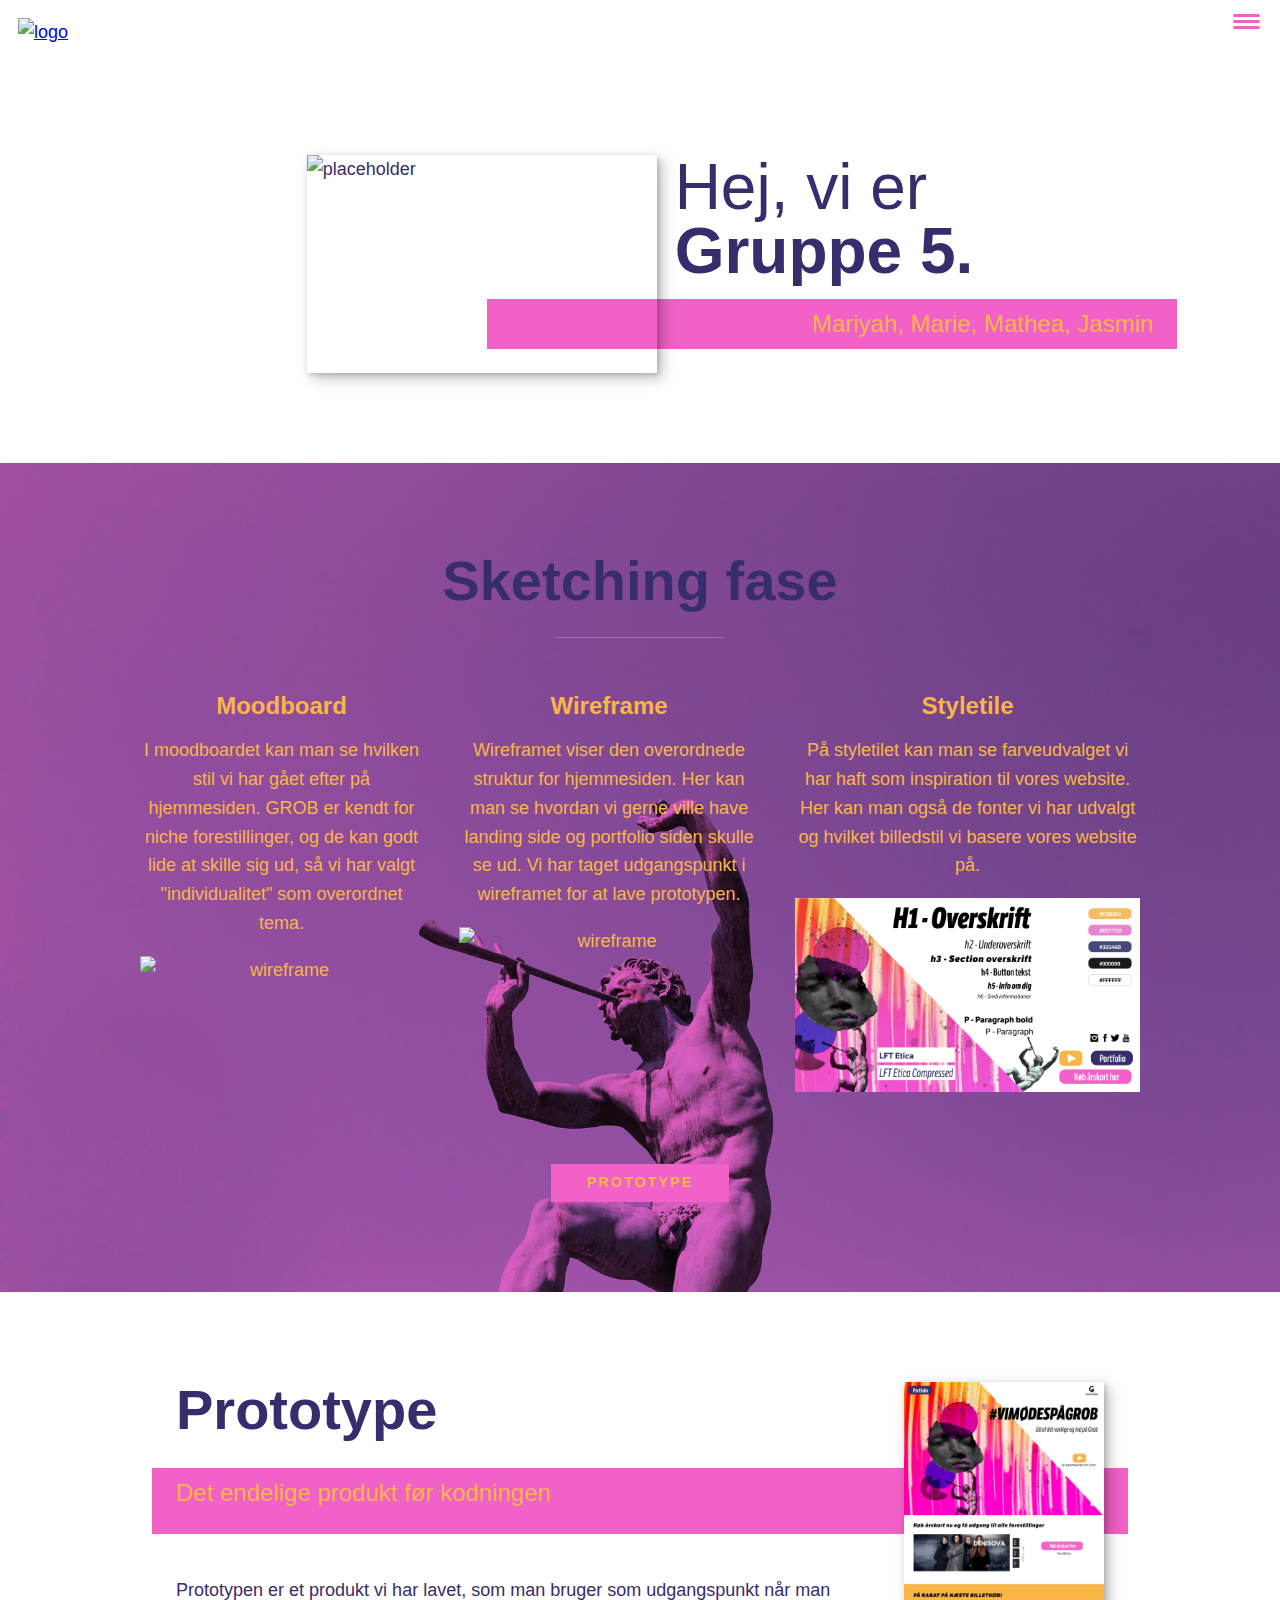
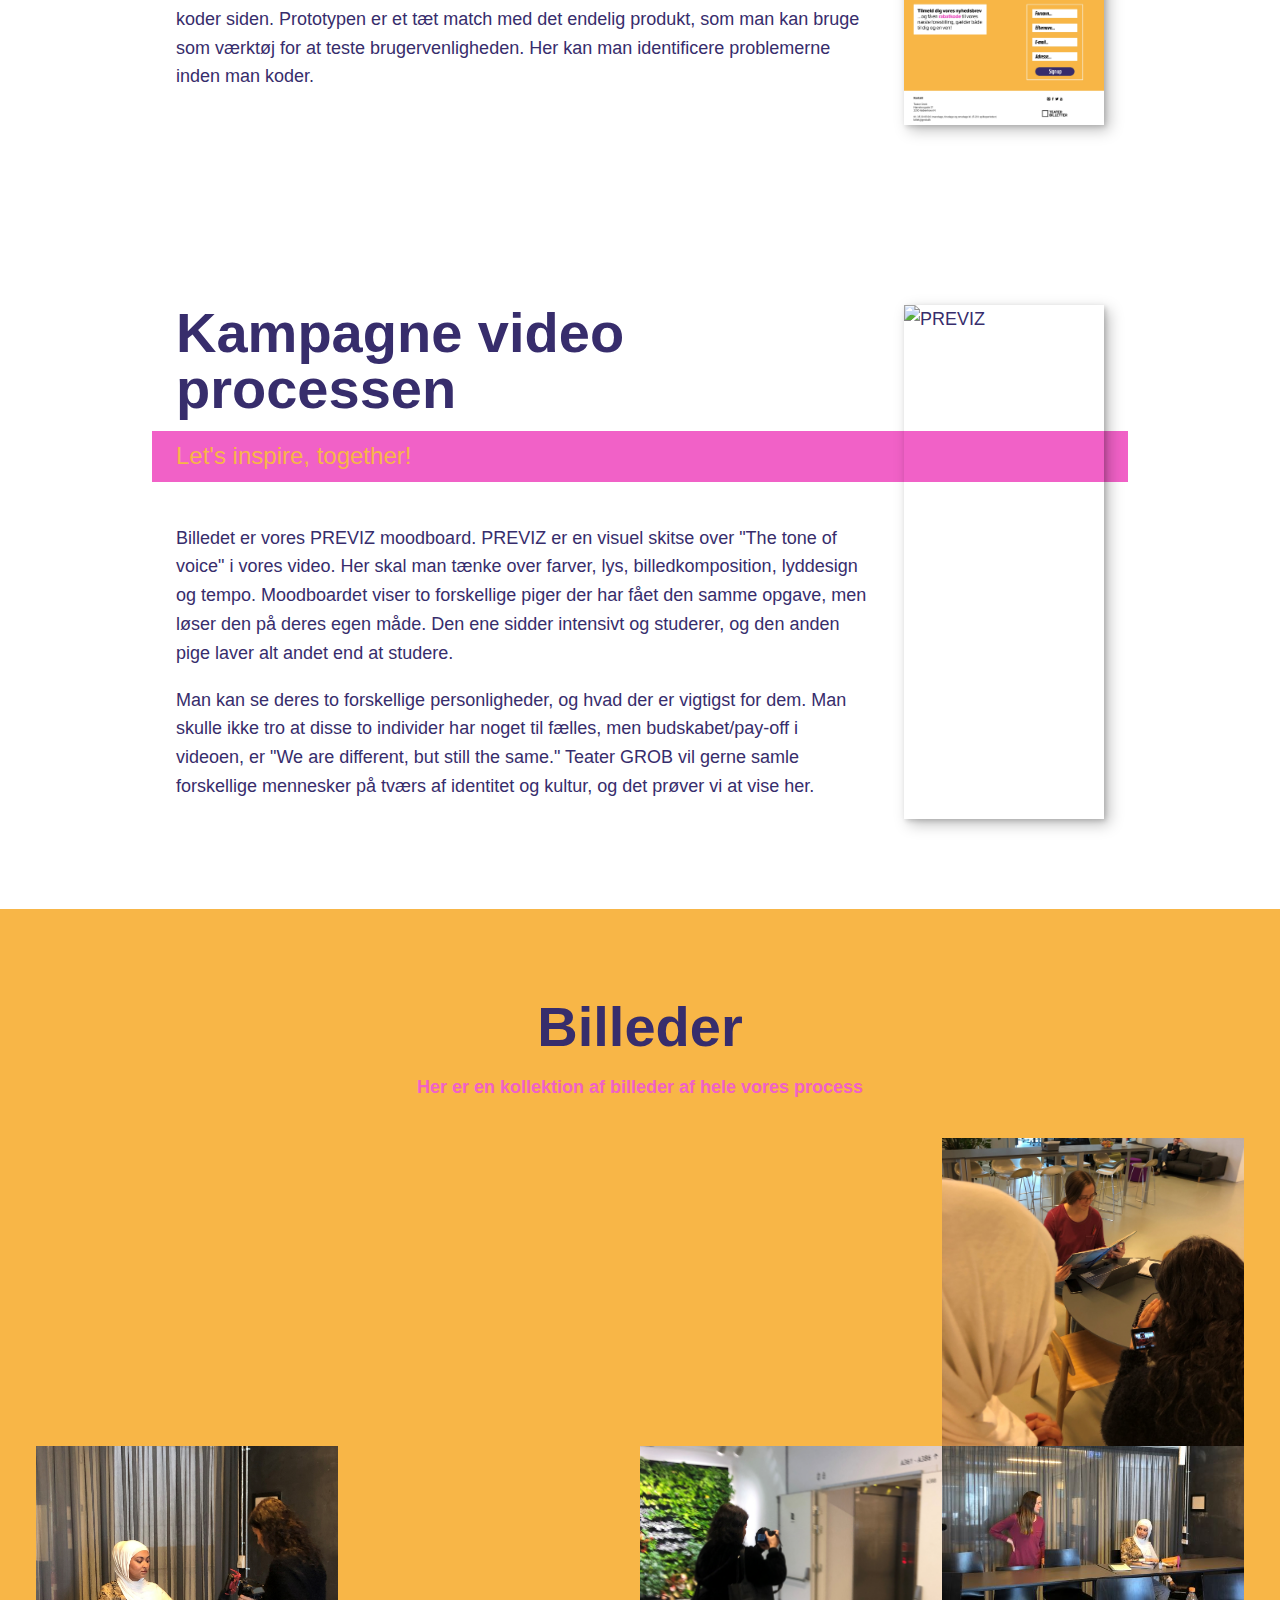
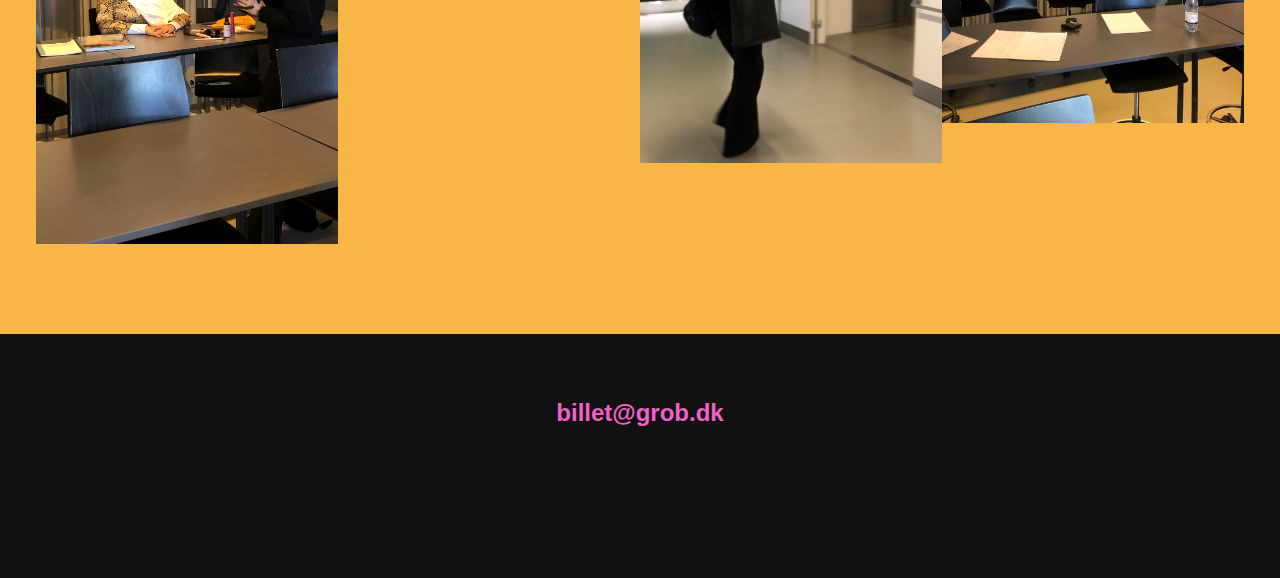
==== portfolio.html @ 7cf06d80 "rettelser" ====
<!DOCTYPE html>
<html lang="en">
  <head>
    <meta charset="UTF-8" />
    <meta http-equiv="X-UA-Compatible" content="IE=edge" />
    <meta name="viewport" content="width=device-width, initial-scale=1.0" />
    <link rel="stylesheet" href="portfolio.css" />

    <title>Teater GROB</title>
  </head>
  <body>
    <header>
      <!-- Her kan vi overveje om vi skal have et logo til siden -->
      <div class="logo">
        <a href="index.html"> <img src="/images/LOGO.jpg" alt="logo" /> </a>
      </div>

      <button class="nav-toggle" aria-label="toggle navigation">
        <span class="hamburger"></span>
      </button>

      <nav class="nav">
        <ul class="nav__list">
          <li class="nav__item">
            <a href="index.html" class="nav__link">Landing page</a>
          </li>
          <li class="nav__item">
            <a href="#sketching" class="nav__link">Sketching fasen</a>
          </li>
          <li class="nav__item">
            <a href="#prototype" class="nav__link">Prototypen</a>
          </li>
          <li class="nav__item">
            <a href="#campaignvid" class="nav__link">Kampagne videoen</a>
          </li>
          <li class="nav__item">
            <a href="#pictures" class="nav__link">Billede galleri</a>
          </li>
        </ul>
      </nav>
    </header>

    <!-- Introduction -->
    <section class="intro" id="home">
      <h1 class="section__title section__title--intro">
        Hej, vi er <strong>Gruppe 5.</strong>
      </h1>
      <p class="section__subtitle section__subtitle--intro">
        Mariyah, Marie, Mathea, Jasmin
      </p>
      <img src="images/theater.jpg" alt="placeholder" class="intro__img" />
    </section>

    <!-- Our process (calling it sketching instead of my services)-->
    <section class="our-sketching" id="sketching">
      <h2 class="section__title section__title--sketching">Sketching fase</h2>
      <div class="sketching">
        <div class="sketch">
          <h3>Moodboard</h3>
          <p>
            I moodboardet kan man se hvilken stil vi har gået efter på
            hjemmesiden. GROB er kendt for niche forestillinger, og de kan godt
            lide at skille sig ud, så vi har valgt "individualitet" som
            overordnet tema.
          </p>

          <img src="images/moodboard.png" alt="wireframe" class="sketch__img" />
        </div>
        <div class="sketch">
          <h3>Wireframe</h3>
          <p>
            Wireframet viser den overordnede struktur for hjemmesiden. Her kan
            man se hvordan vi gerne ville have landing side og portfolio siden
            skulle se ud. Vi har taget udgangspunkt i wireframet for at lave
            prototypen.
          </p>
          <img src="images/wireframe.png" alt="wireframe" class="sketch__img" />
        </div>
        <div class="sketch">
          <h3>Styletile</h3>
          <p>
            På styletilet kan man se farveudvalget vi har haft som inspiration
            til vores website. Her kan man også de fonter vi har udvalgt og
            hvilket billedstil vi basere vores website på.
          </p>
          <img src="images/styletile.png" alt="styletile" class="sketch__img" />
        </div>
      </div>

      <a href="#prototype" class="btn">Prototype</a>
    </section>

    <!-- Section about the prototype - looks like campaign video section -->
    <section class="campaign-vid" id="prototype">
      <h2 class="section__title section__title--campaignvid">Prototype</h2>
      <p class="section__subtitle section__subtitle--campaignvid">
        Det endelige produkt før kodningen
      </p>

      <div class="campaign-vid__body">
        <p class="section_subtitle">
          Prototypen er et produkt vi har lavet, som man bruger som udgangspunkt
          når man koder siden. Prototypen er et tæt match med det endelig
          produkt, som man kan bruge som værktøj for at teste brugervenligheden.
          Her kan man identificere problemerne inden man koder.
        </p>
      </div>
      <img
        src="images/landingsite-mockup.jpg"
        alt="mockup"
        class="campain-vid__img"
      />
    </section>

    <!-- Section about the campain video -->
    <section class="campaign-vid" id="campaignvid">
      <h2 class="section__title section__title--campaignvid">
        Kampagne video processen
      </h2>
      <p class="section__subtitle section__subtitle--campaignvid">
        Let's inspire, together!
      </p>

      <div class="campaign-vid__body">
        <p>
          Billedet er vores PREVIZ moodboard. PREVIZ er en visuel skitse over
          "The tone of voice" i vores video. Her skal man tænke over farver,
          lys, billedkomposition, lyddesign og tempo. Moodboardet viser to
          forskellige piger der har fået den samme opgave, men løser den på
          deres egen måde. Den ene sidder intensivt og studerer, og den anden
          pige laver alt andet end at studere.
        </p>
        <p>
          Man kan se deres to forskellige personligheder, og hvad der er
          vigtigst for dem. Man skulle ikke tro at disse to individer har noget
          til fælles, men budskabet/pay-off i videoen, er "We are different, but
          still the same." Teater GROB vil gerne samle forskellige mennesker på
          tværs af identitet og kultur, og det prøver vi at vise her.
        </p>
      </div>

      <img
        src="images/videomoodboard.png"
        alt="PREVIZ"
        class="campain-vid__img"
      />
    </section>

    <!-- Section about the video pictures -->
    <section class="pictures">
      <h2 class="section__title section__title--pictures">Billeder</h2>
      <p class="section_subtitle section__subtitle--pictures">
        Her er en kollektion af billeder af hele vores process
      </p>

      <div class="portfolio">
        <!-- portfolio item 1 -->
        <img src="images/bts.JPG" alt="" class="portfolio__img" />

        <!-- portfolio item 2 -->
        <img src="images/bts2.JPG" alt="" class="portfolio__img" />

        <!-- portfolio item 3 -->
        <img src="images/bts3.jpg" alt="" class="portfolio__img" />

        <!-- portfolio item 4 -->
        <img src="images/bts4.jpg" alt="" class="portfolio__img" />

        <!-- portfolio item 5 -->
        <img src="images/bts5.jpg" alt="" class="portfolio__img" />

        <!-- portfolio item 6 -->
        <img src="images/bts6.jpg" alt="" class="portfolio__img" />

        <!-- portfolio item 7 -->
        <img src="images/bts7.jpg" alt="" class="portfolio__img" />

        <!-- portfolio item 8 -->
        <img src="images/bts8.jpg" alt="" class="portfolio__img" />
      </div>
    </section>

    <!-- footer section -->
    <footer class="footer">
      <!-- replace with something else (email, adresse, link til facebook/instagram) -->
      <a href="billet@grob.dk" class="footer__link"
        >billet@grob.dk <i class="fa-solid fa-envelope"></i
      ></a>

      <ul class="social-list">
        <li class="social-list__item">
          <a
            class="social-list__link"
            href="https://www.instagram.com/teatergrob/"
            ><i class="fa-brands fa-instagram"></i
          ></a>
        </li>
        <li class="social-list__item">
          <a
            class="social-list__link"
            href="https://www.facebook.com/teatergrob"
            ><i class="fa-brands fa-facebook-square"></i
          ></a>
        </li>
        <li class="social-list__item">
          <a class="social-list__link" href="https://twitter.com/teatergrob"
            ><i class="fa-brands fa-twitter"></i
          ></a>
        </li>
        <li class="social-list__item">
          <a
            class="social-list__link"
            href="https://www.youtube.com/channel/UCFMJLMumnaC1Y0mURsmPJOw"
            ><i class="fa-brands fa-youtube"></i
          ></a>
        </li>
      </ul>
    </footer>

    <script
      src="https://kit.fontawesome.com/dc3090b3ac.js"
      crossorigin="anonymous"
    ></script>
    <script src="portfolio.js"></script>
  </body>
</html>
---- portfolio.css ----
/********Essential on all websites**********/
*,
*::before,
*::after {
  box-sizing: border-box;
}

/***********custom properties - styletile***********/
:root {
  /* fonts */
  --ff-primary: "LFT Etica compressed", sans-serif;
  --ff-secondary: "LFT Etica", sans-serif;
  /* font weight */
  --fw-reg: 300;
  --fw-bold: 900;
  /* font and background colors */
  --clr-light: #ffffff;
  --clr-dark: #372d6c;
  --clr-medium: #f8b647;
  --clr-accent: #f161c7;
  /* font size */
  --fs-h1: 3rem;
  --fs-h2: 2.25rem;
  --fs-h3: 1.25rem;
  --fs-body: 1rem;

  --bs: 0.25em 0.25em 0.77em rgba(0, 0, 0, 0.25),
    0.125em 0.125em 0.25em rgba(0, 0, 0, 0.15);
}
@media (min-width: 800px) {
  :root {
    --fs-h1: 4rem;
    --fs-h2: 3.5rem;
    --fs-h3: 1.5rem;
    --fs-body: 1.125rem;
  }
}

/***********General styling***********/
html {
  scroll-behavior: smooth;
}
body {
  background: var(--clr-light);
  color: var(--clr-dark);
  margin: 0;
  font-family: var(--ff-primary);
  font-size: var(--fs-body);
  line-height: 1.6;
}
img {
  display: block;
  max-width: 100%;
}
section {
  padding: 5em 2em;
}
strong {
  font-weight: var(--fw-bold);
}

:focus {
  /*on all links there will be a thick border around it to show you are about to press the button*/
  outline: 3px solid var(--clr-accent);
  outline-offset: 3px;
}

/***********button design***********/
.btn {
  display: inline-block;
  padding: 0.5em 2.5em;
  background: var(--clr-accent);
  color: var(--clr-medium);
  text-decoration: none;
  cursor: pointer;
  font-size: 0.8em;
  text-transform: uppercase;
  letter-spacing: 2px;
  font-weight: var(--fw-bold);
  transition: transform 200ms ease-out;
}

.btn:hover {
  transform: scale(1.1);
}
/***********Typography***********/
h1,
h2,
h3 {
  line-height: 1;
  margin: 0;
}
h1 {
  font-size: var(--fs-h1);
}
h2 {
  font-size: var(--fs-h2);
}
h3 {
  font-size: var(--fs-h3);
}
p {
  font-size: var(--fs-body);
}

.section__title {
  margin-bottom: 0.25em;
}
.section__title--intro {
  font-weight: var(--fw-reg);
}
.section__title--intro strong {
  display: block;
}
.section__subtitle {
  margin: 0;
  font-size: var(--fs-h3);
  color: var(--clr-medium);
}
.section__subtitle--intro,
.section__subtitle--campaignvid {
  background: var(--clr-accent);
  padding: 0.25em 1em;
  font-family: var(--ff-secondary);
  margin-bottom: 1em;
}
.section__subtitle--pictures {
  color: var(--clr-accent);
  font-weight: var(--fw-bold);
  margin-bottom: 2em;
}

/***********header section***********/
header {
  display: flex;
  justify-content: space-between;
  padding: 1em;
}
.logo {
  max-width: 150px;
}
.nav {
  position: fixed;
  background: var(--clr-medium);
  color: var(--clr-accent);
  top: 0;
  bottom: 0;
  left: 0;
  right: 0;
  z-index: 100;

  /*moving the nav off the screen if at 100% and moving it to half of the screen if at 50% - 0% makes it easier to style it for now*/
  transform: translateX(100%);
  transition: transform 250ms cubic-bezier(0.5, 0, 0.5, 1);
}
.nav__list {
  list-style: none;
  display: flex;
  height: 100%;
  flex-direction: column;
  justify-content: space-evenly;
  align-items: center;
  margin: 0;
  padding: 0;
}

.nav__link {
  color: inherit;
  font-weight: var(--fw-bold);
  font-size: var(--fs-h3);
  text-decoration: none;
}

.nav__link:hover {
  color: var(--clr-accent);
}
.nav-toggle {
  padding: 0.5em;
  background: transparent;
  border: 0;
  cursor: pointer;
  position: absolute;
  right: 1em;
  top: 1em;
  z-index: 1000;
}
.nav-open .nav {
  transform: translateX(0);
}

.nav-open .nav-toggle {
  position: fixed;
}
/*rotate hamburger animation*/
.nav-open .hamburger {
  transform: rotate(0.625turn);
}
/*the rotate animation makes a weird x, so this is to make a prettier x*/
.nav-open .hamburger::before {
  transform: rotate(90deg) translateX(-6px);
}
.nav-open .hamburger::after {
  opacity: 0;
}
/**************hamburger section****************/

/*making one line as the start of the hamburger*/
.hamburger {
  display: block;
  position: relative;
}
.hamburger,
.hamburger::before,
.hamburger::after {
  background: var(--clr-accent);
  width: 2em;
  height: 3px; /* the thickness of the lines */
  border-radius: 1em;
  transition: transform 250ms ease-in-out;
}
/*copy and pasting the hamburger line from before and making a line on top and under*/
.hamburger::before,
.hamburger::after {
  content: "";
  position: absolute;
  left: 0;
  right: 0;
}

.hamburger::before {
  top: 6px;
}
.hamburger::after {
  bottom: 6px;
}

/***********Intro section***********/
.intro {
  position: relative;
}
.intro__img {
  box-shadow: var(--bs);
}
.section__subtitle--intro {
  display: inline-block;
}

@media (min-width: 600px) {
  .intro {
    display: grid;
    width: min-content;
    margin: 0 auto;
    grid-column-gap: 1em;
    grid-template-areas: "img title" "img subtitle";
    grid-template-columns: min-content max-content;
  }
  .intro__img {
    box-shadow: var(--bs);
    grid-area: img;
    min-width: 350px;
    position: relative;
    z-index: 2;
  }
  .section__subtitle--intro {
    align-self: start;
    grid-column: -1/1;
    grid-row: 2;
    text-align: right;
    position: relative;
    left: -1.5em;
    width: calc(100% + 1em);
  }
}

@media (min-width: 600px) {
  .section__subtitle--intro {
    left: 7.5em;
  }
}
/***************sketching fase*************/
.our-sketching {
  background-color: var(
    --clr-accent
  ); /* placeholder picture if background picture doesnt show up */
  background-image: url(images/ourprocess.jpg);
  background-size: cover;
  background-blend-mode: multiply;
  color: var(--clr-medium);
  text-align: center;
}

.section__title--sketching {
  color: var(--clr-dark);
  position: relative;
}
/*line under the h2 tag -pseudo element*/
.section__title--sketching::after {
  content: "";
  display: block;
  width: 3em;
  height: 1px;
  margin: 0.5em auto 1em;
  background: var(--clr-light);
  opacity: 0.25;
}
.sketching {
  margin-bottom: 4em;
}
.sketch {
  /*keeping the three columns in a bigger screen*/
  max-width: 500px;
  margin: 0 auto;
}
@media (min-width: 800px) {
  .sketching {
    display: flex;
    max-width: 1000px;
    margin-left: auto;
    margin-right: auto;
  }
  .sketch + .sketch {
    margin-left: 2em; /*making a space between the columns*/
  }
}
/* .sketch__img {
  width: 100px;
  height: 100px;
  background-size: cover;
} */
/***********campaign video section - here we write about the process of the campaign video***********/
.campaign-vid {
  max-width: 1000px;
  margin: 0 auto;
}
.campain-vid__img {
  box-shadow: var(--bs);
}
@media (min-width: 600px) {
  .campaign-vid {
    display: grid;
    grid-template-columns: 1fr 200px;
    grid-template-areas:
      "title img"
      "subtitle img"
      "text img";
    grid-column-gap: 2em;
  }
  .section__title--campaignvid {
    grid-area: title;
  }
  .section__subtitle--campaignvid {
    /*making sure the text on the colored bar will never touch the image*/
    grid-column: 1/-1;
    grid-row: 2;
    position: relative;
    left: -1em;
    width: calc(100% + 2em);
    padding-left: 1em;
    padding-right: calc(200px + 4em);
  }
  .campain-vid__img {
    grid-area: img;
    position: relative; /*making sure the image is on top of the bar*/
    z-index: 2;
  }
}
/***********portfolio sectionen***********/
.pictures {
  background-color: var(--clr-medium);
  color: var(--clr-dark);
  text-align: center;
}
.portfolio {
  display: grid;
  grid-template-columns: repeat(auto-fit, minmax(300px, 1fr));
}
.portfolio__item {
  background: var(--clr-accent); /* (can also be changed to the other colors) */
  overflow: hidden;
}
.portfolio__img {
  transition: transform 750ms cubic-bezier(0.5, 0, 0.5, 1), opacity 250ms linear;
}
.portfolio__item:focus {
  position: relative;
  z-index: 2;
}
.portfolio__img:hover,
.portfolio__item:focus {
  transform: scale(1.2);
  opacity: 0.75;
}
/***********footer section***********/
.footer {
  background: #111;
  color: var(--clr-accent);
  text-align: center;
  padding: 2.5em 0;
  font-size: var(--fs-h3);
}
.footer a {
  color: inherit;
  text-decoration: none;
  font-weight: var(--fw-bold);
}

.footer__link:hover,
.social-list__link:hover {
  opacity: 0.7;
}
.footer__link:hover {
  text-decoration: underline;
}
.social-list {
  list-style: none;
  display: flex;
  justify-content: center;
  margin: 2em 0 0;
  padding: 0;
}
.social-list__item {
  margin: 0 0.5em;
}
.social-list__link {
  padding: 0.5em;
}
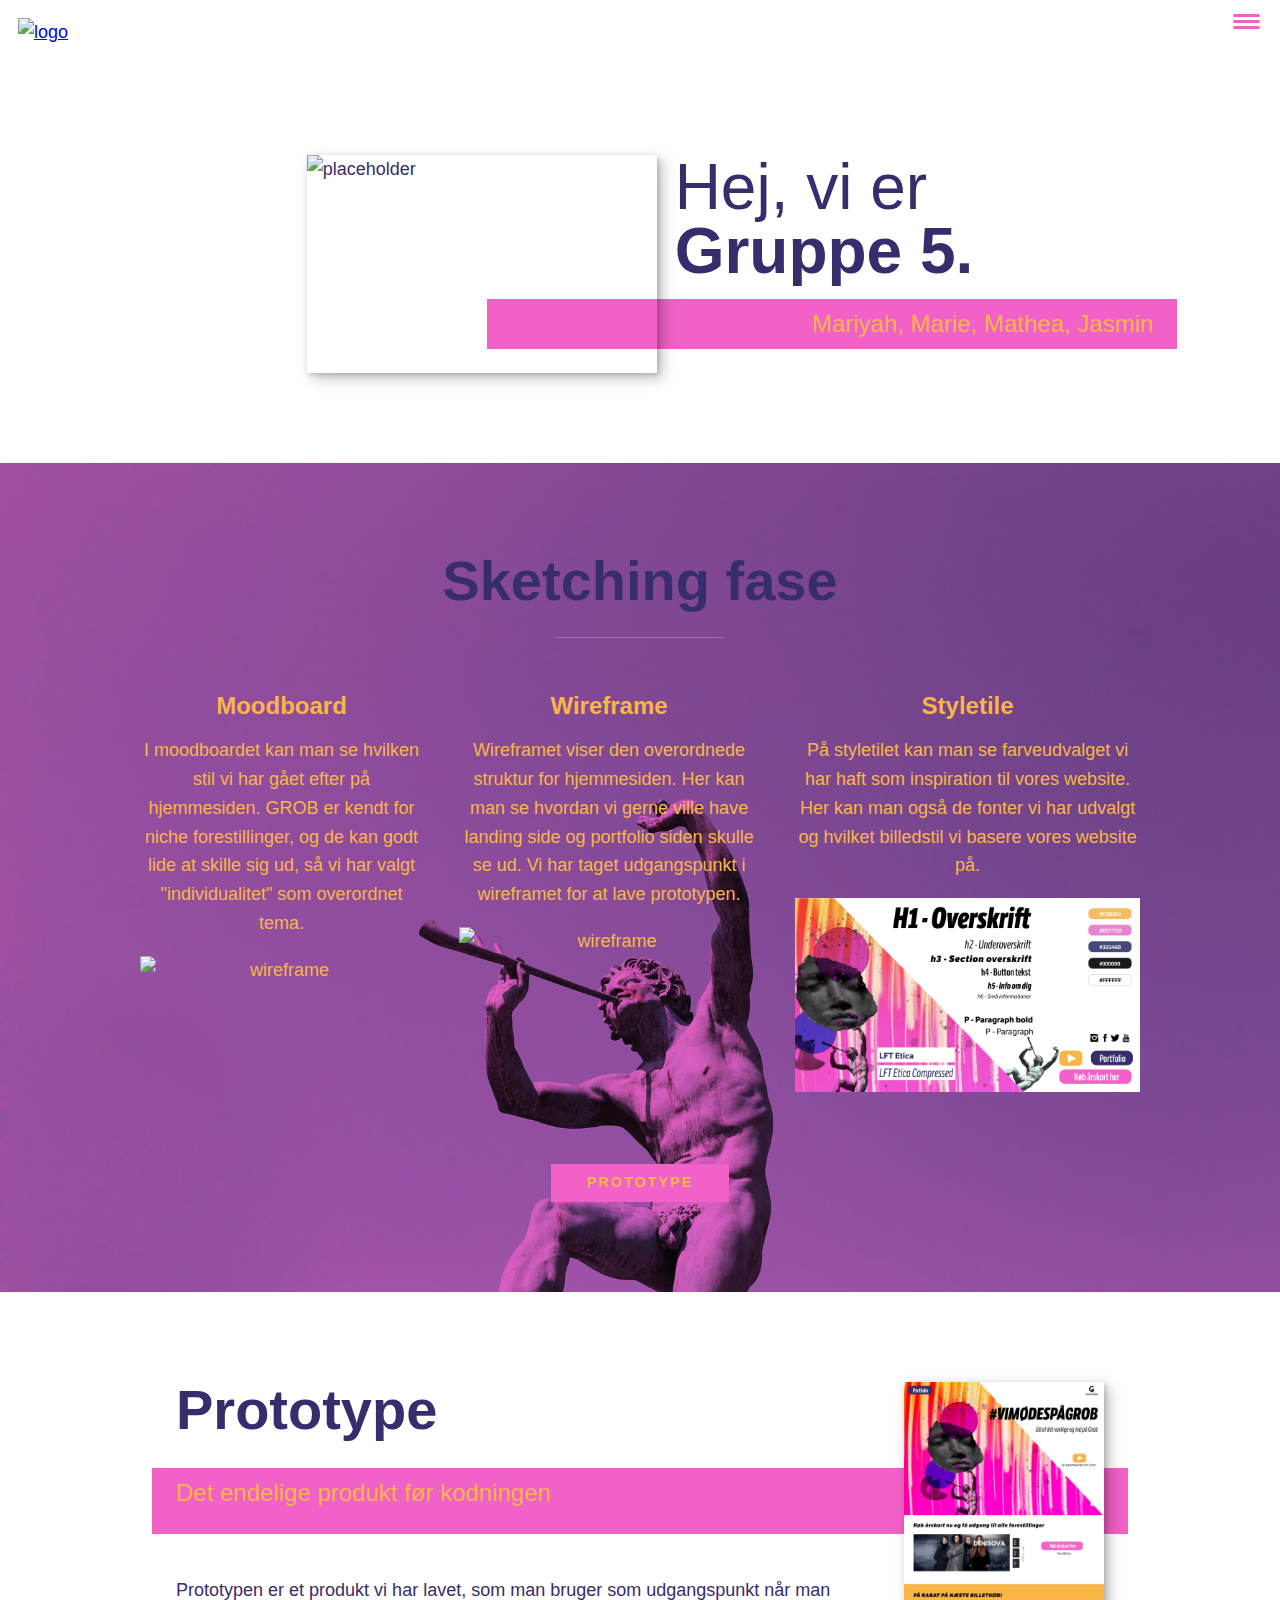
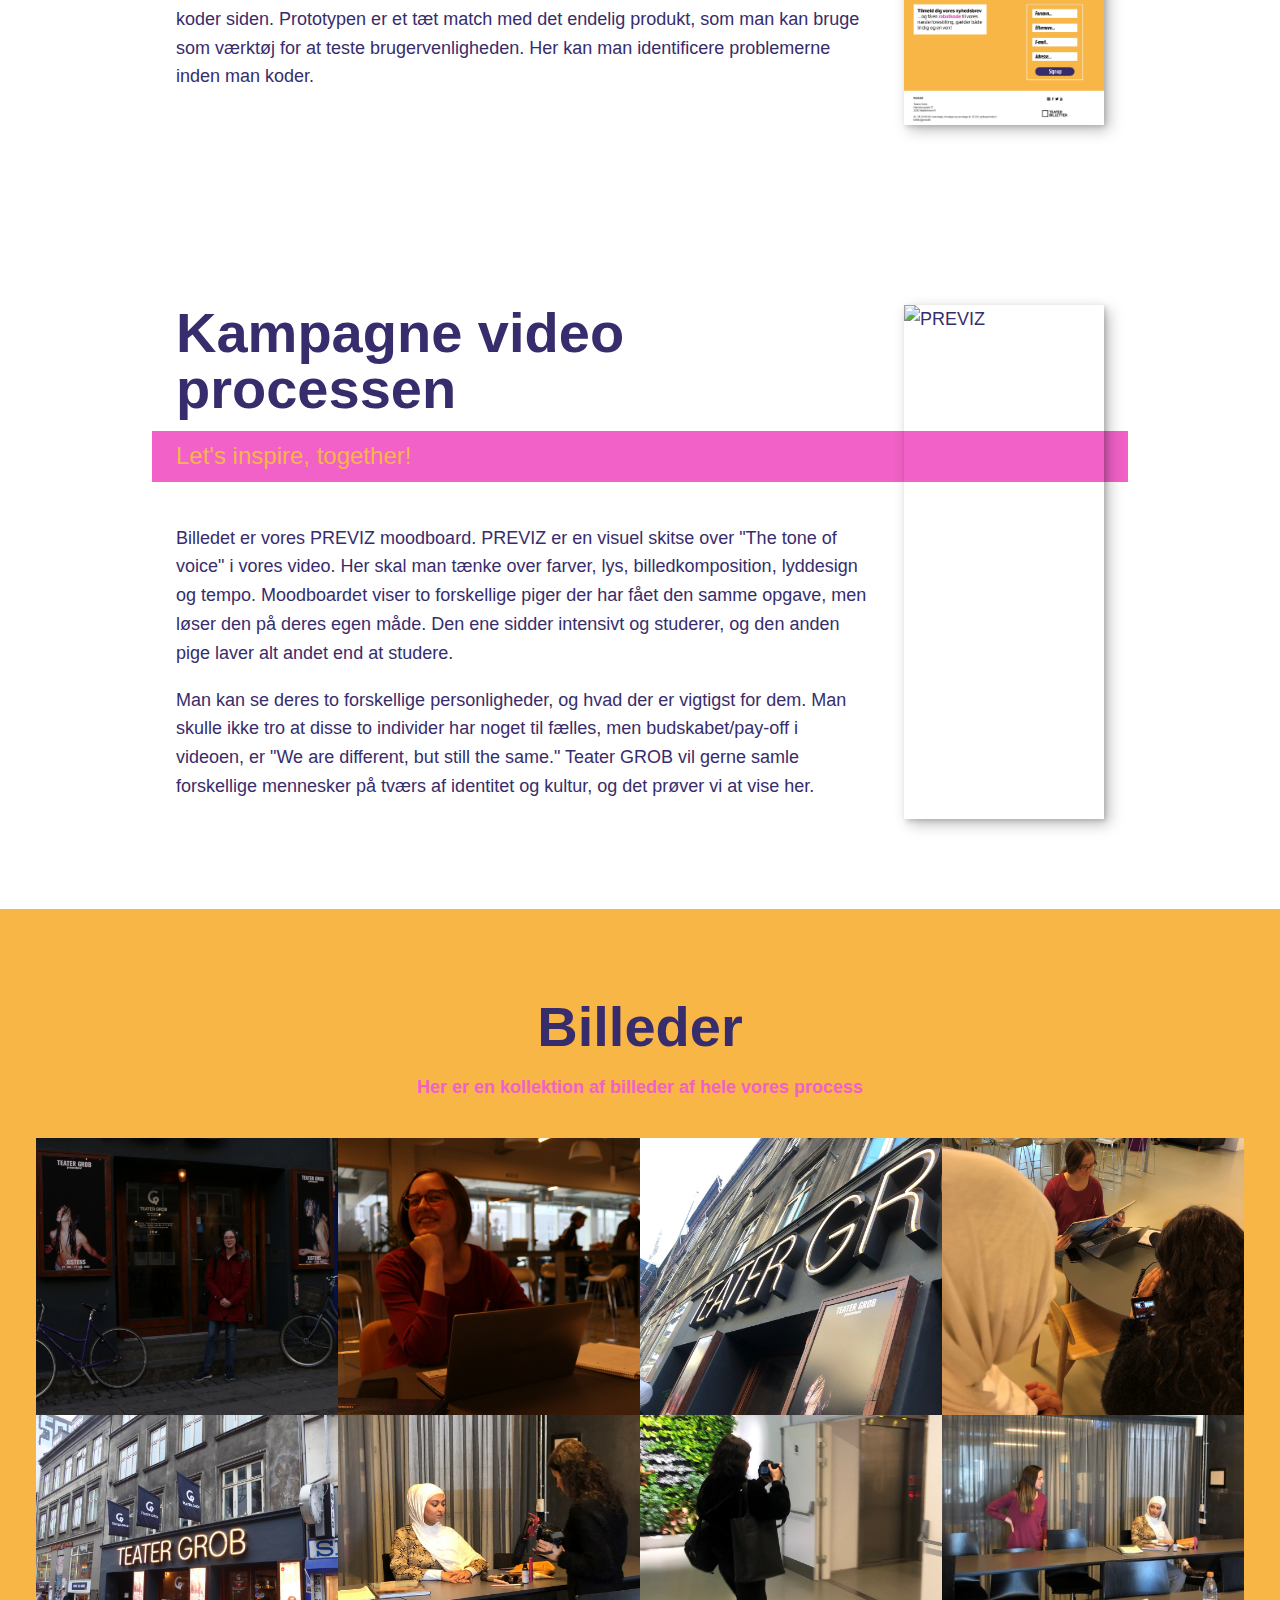
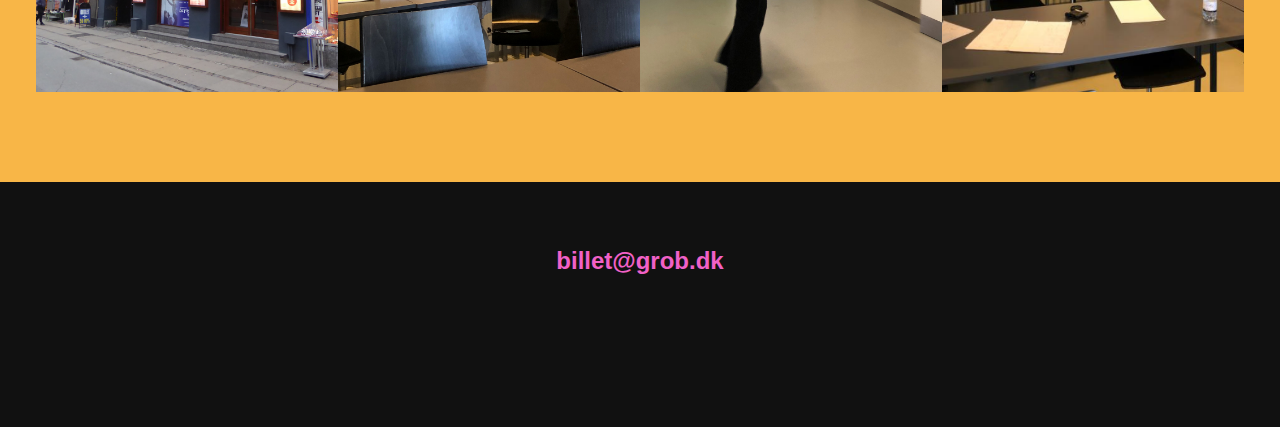
==== commit cf44d9ac: "billede format ændring" ====
--- a/portfolio.html
+++ b/portfolio.html
@@ -155,28 +155,28 @@
 
       <div class="portfolio">
         <!-- portfolio item 1 -->
-        <img src="images/bts.JPG" alt="" class="portfolio__img" />
+        <img src="images/bts.png" alt="" class="portfolio__img" />
 
         <!-- portfolio item 2 -->
-        <img src="images/bts2.JPG" alt="" class="portfolio__img" />
+        <img src="images/bts2.png" alt="" class="portfolio__img" />
 
         <!-- portfolio item 3 -->
-        <img src="images/bts3.jpg" alt="" class="portfolio__img" />
+        <img src="images/bts3.png" alt="" class="portfolio__img" />
 
         <!-- portfolio item 4 -->
-        <img src="images/bts4.jpg" alt="" class="portfolio__img" />
+        <img src="images/bts4.png" alt="" class="portfolio__img" />
 
         <!-- portfolio item 5 -->
-        <img src="images/bts5.jpg" alt="" class="portfolio__img" />
+        <img src="images/bts5.png" alt="" class="portfolio__img" />
 
         <!-- portfolio item 6 -->
-        <img src="images/bts6.jpg" alt="" class="portfolio__img" />
+        <img src="images/bts6.png" alt="" class="portfolio__img" />
 
         <!-- portfolio item 7 -->
-        <img src="images/bts7.jpg" alt="" class="portfolio__img" />
+        <img src="images/bts7.png" alt="" class="portfolio__img" />
 
         <!-- portfolio item 8 -->
-        <img src="images/bts8.jpg" alt="" class="portfolio__img" />
+        <img src="images/bts8.png" alt="" class="portfolio__img" />
       </div>
     </section>
 
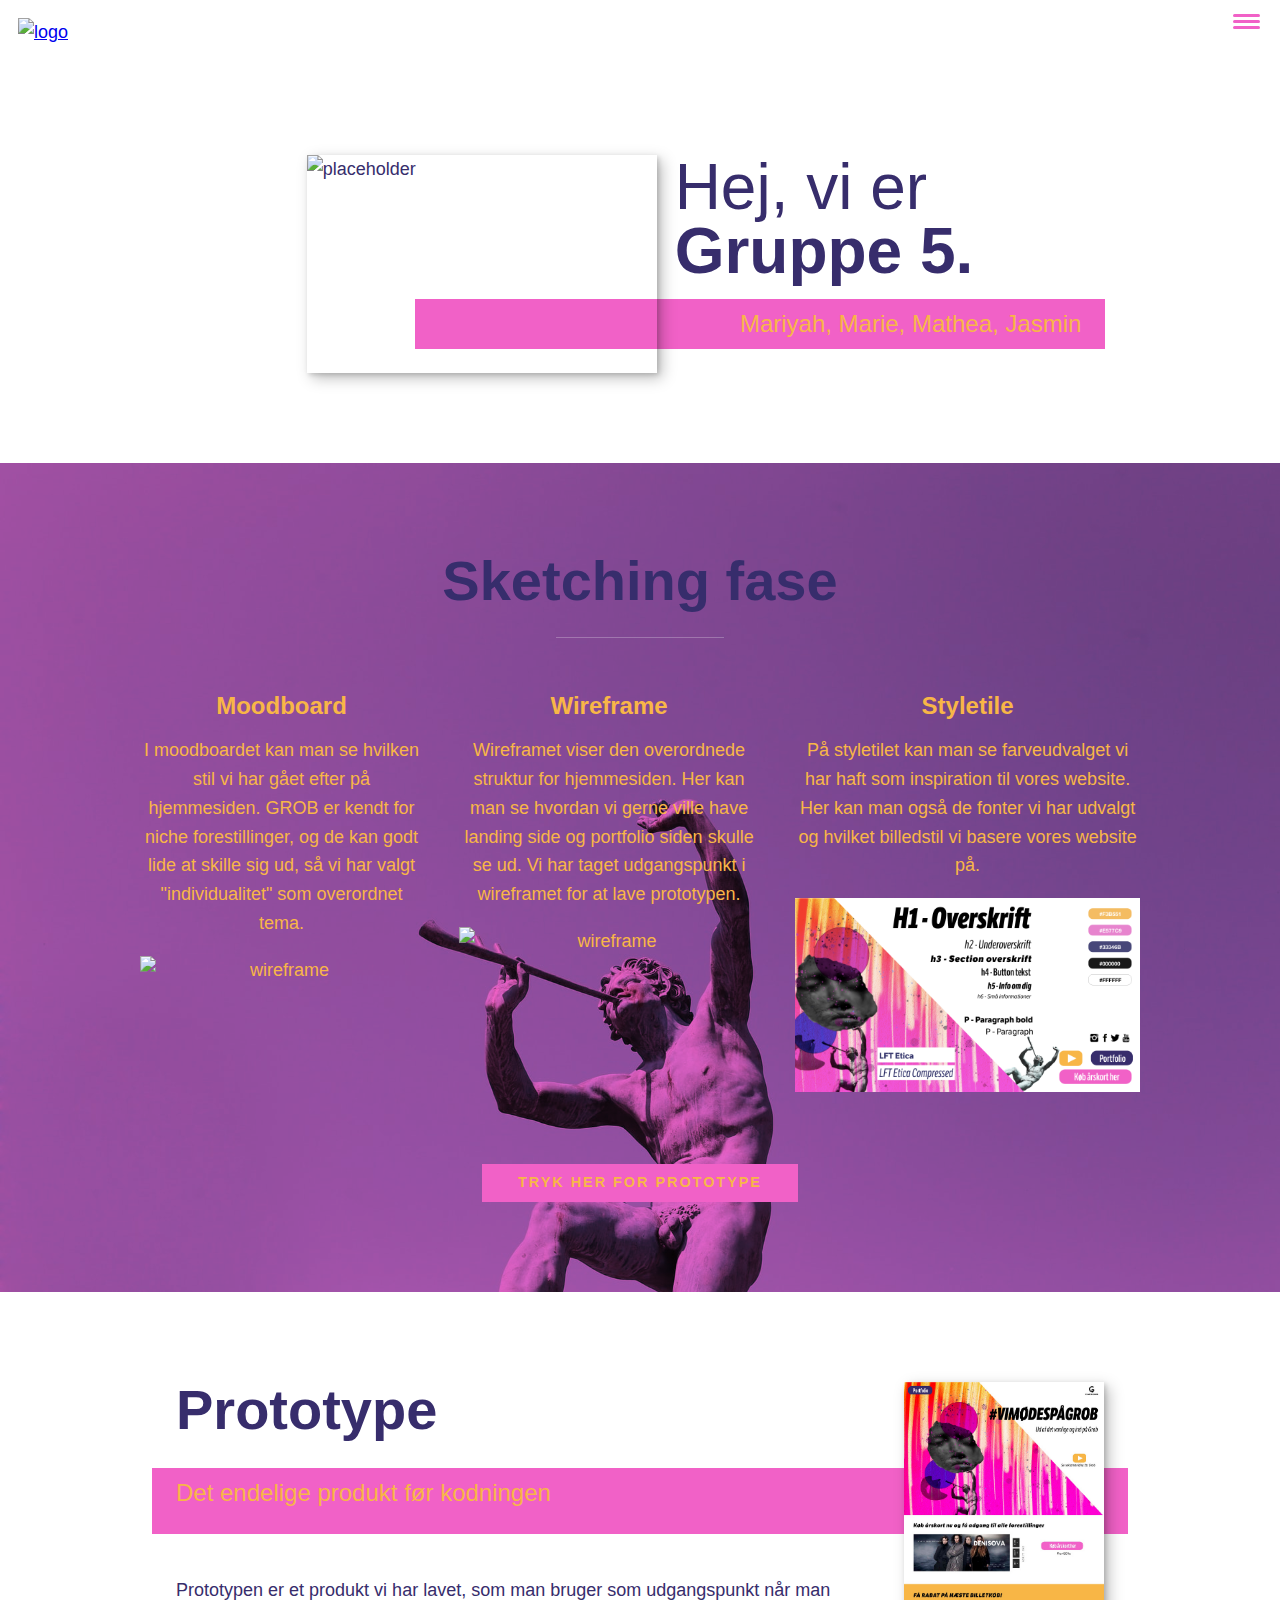
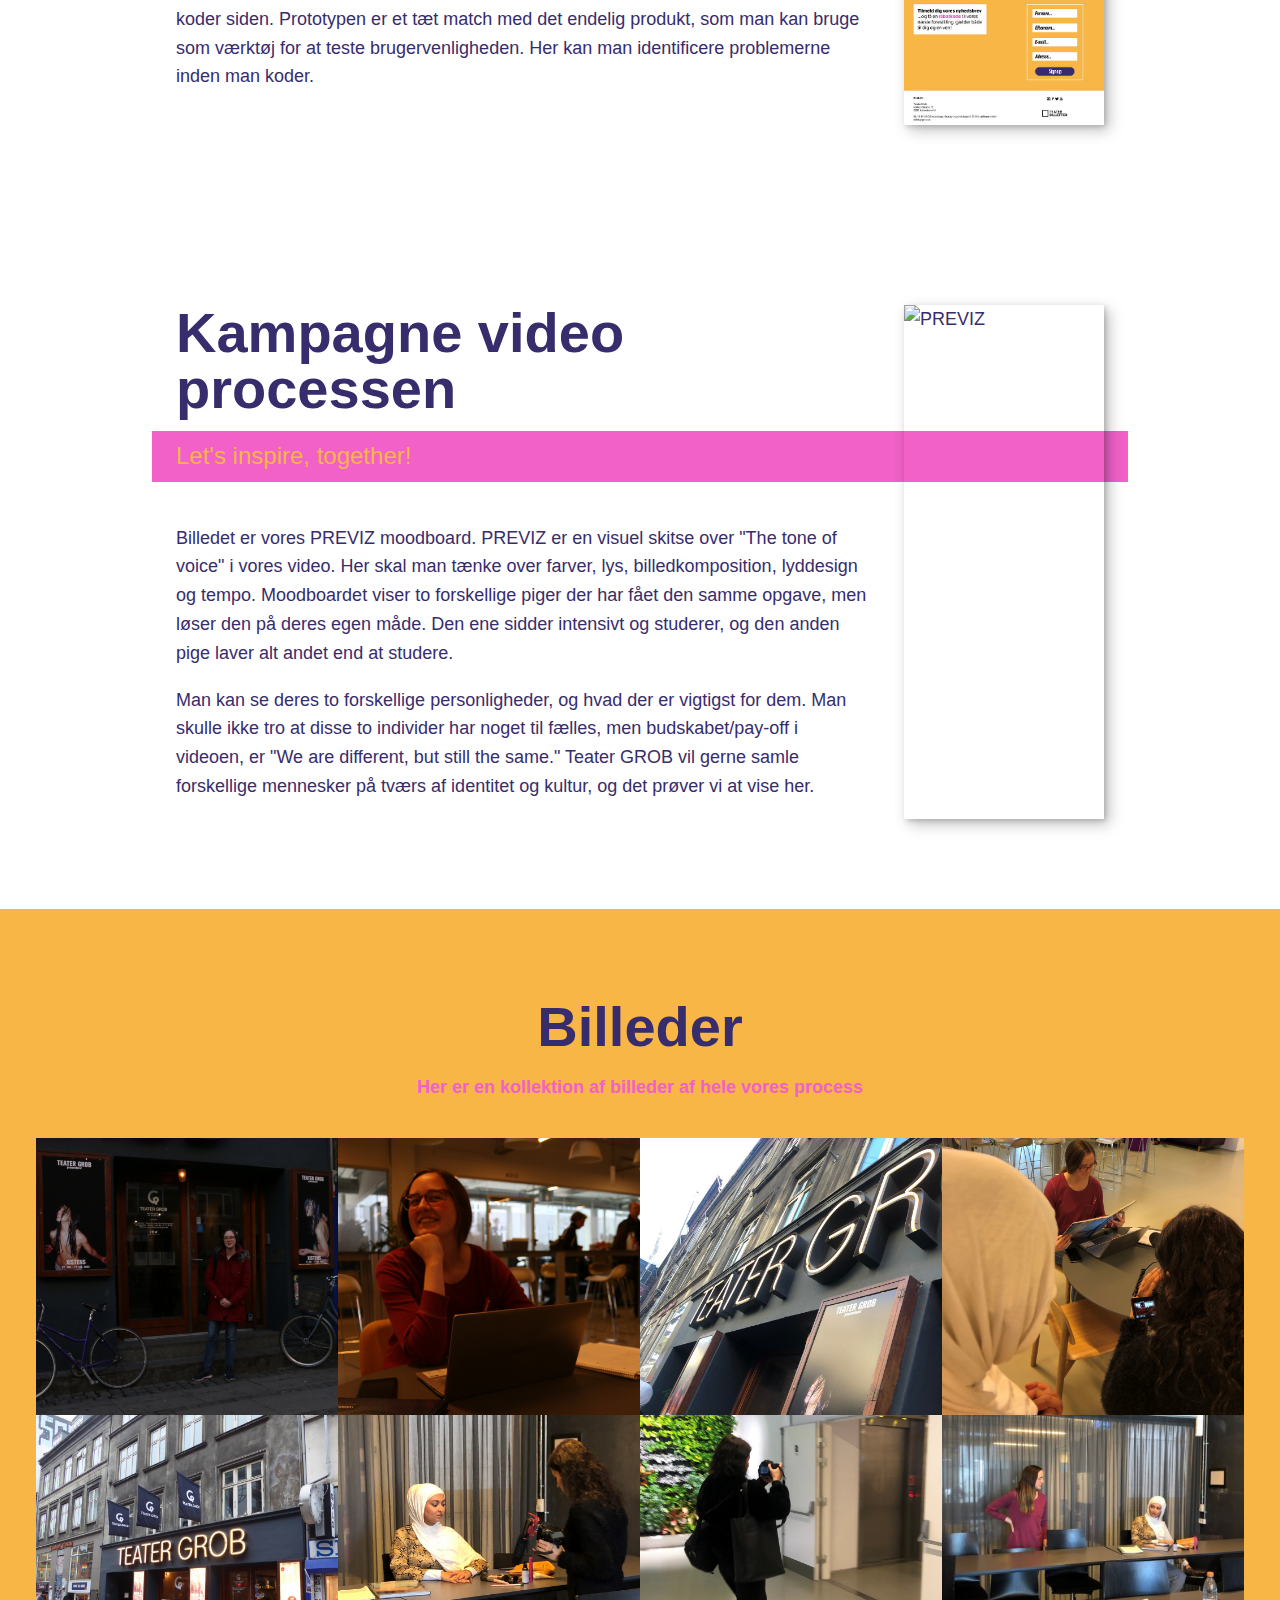
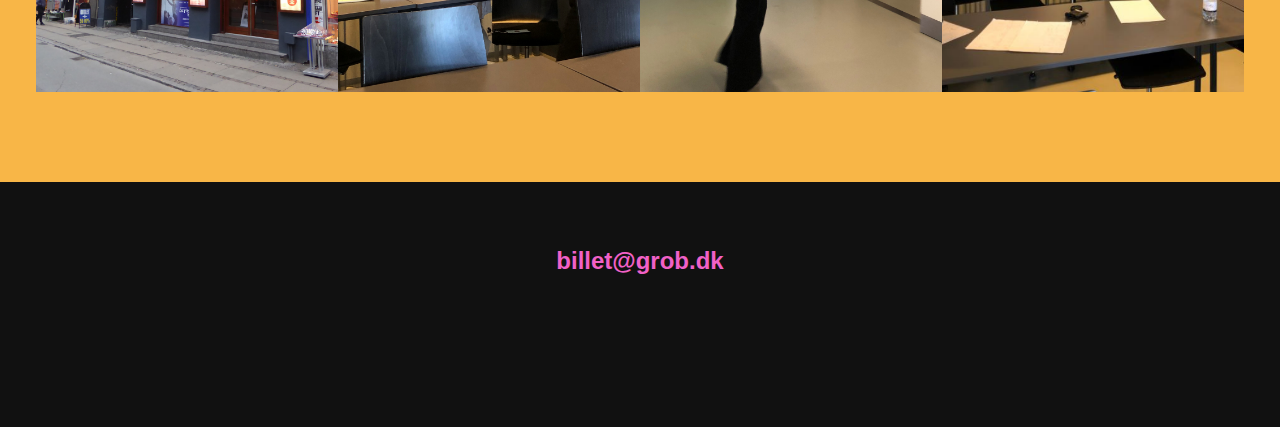
==== commit 4335a3d1: "færdig med portfolio" ====
--- a/portfolio.html
+++ b/portfolio.html
@@ -87,7 +87,11 @@
         </div>
       </div>
 
-      <a href="#prototype" class="btn">Prototype</a>
+      <a
+        href="https://xd.adobe.com/view/ae09d3f9-c893-459f-af8d-58c5754dcb14-fb5a/?fullscreen"
+        class="btn"
+        >Tryk her for prototype</a
+      >
     </section>
 
     <!-- Section about the prototype - looks like campaign video section -->
@@ -105,11 +109,8 @@
           Her kan man identificere problemerne inden man koder.
         </p>
       </div>
-      <img
-        src="images/landingsite-mockup.jpg"
-        alt="mockup"
-        class="campain-vid__img"
-      />
+
+      <img src="images/mockup.png" alt="mockup" class="campain-vid__img" />
     </section>
 
     <!-- Section about the campain video -->
--- a/portfolio.css
+++ b/portfolio.css
@@ -274,7 +274,7 @@
 
 @media (min-width: 600px) {
   .section__subtitle--intro {
-    left: 7.5em;
+    left: 4.5em;
   }
 }
 /***************sketching fase*************/
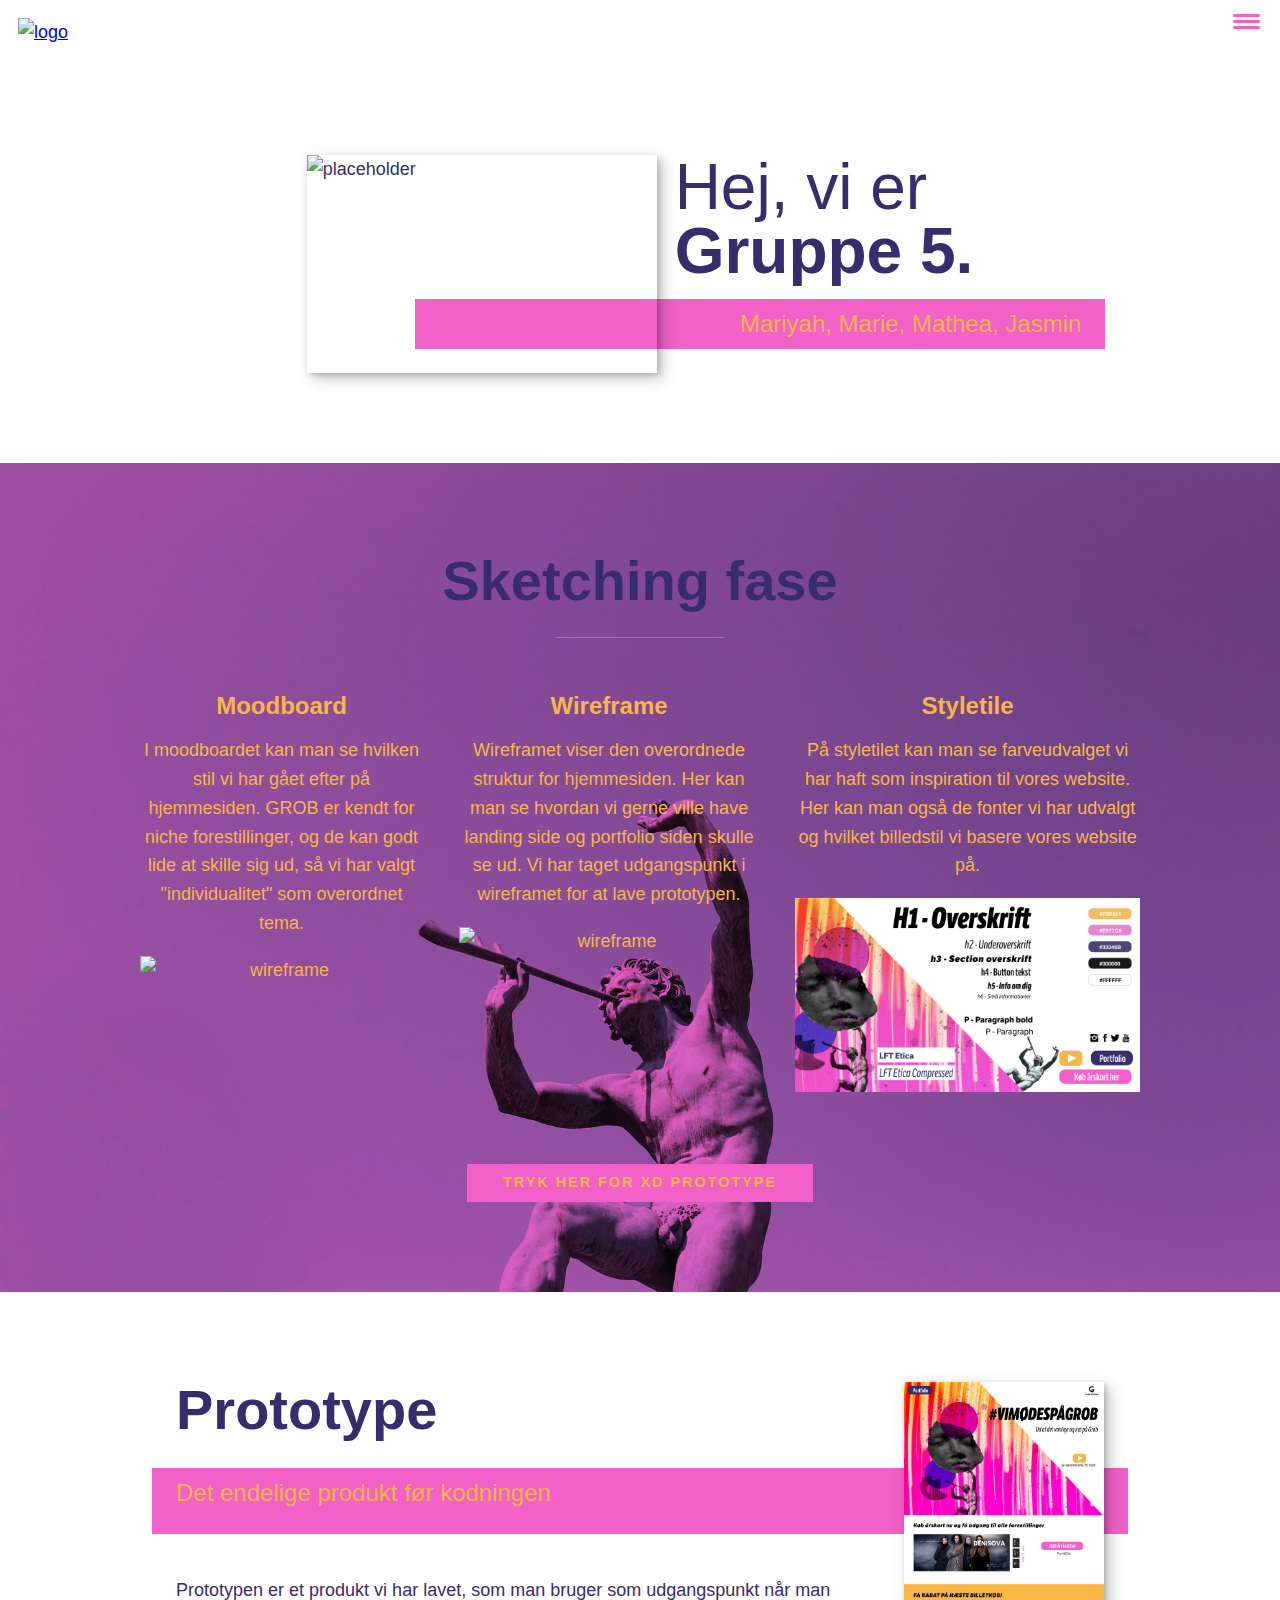
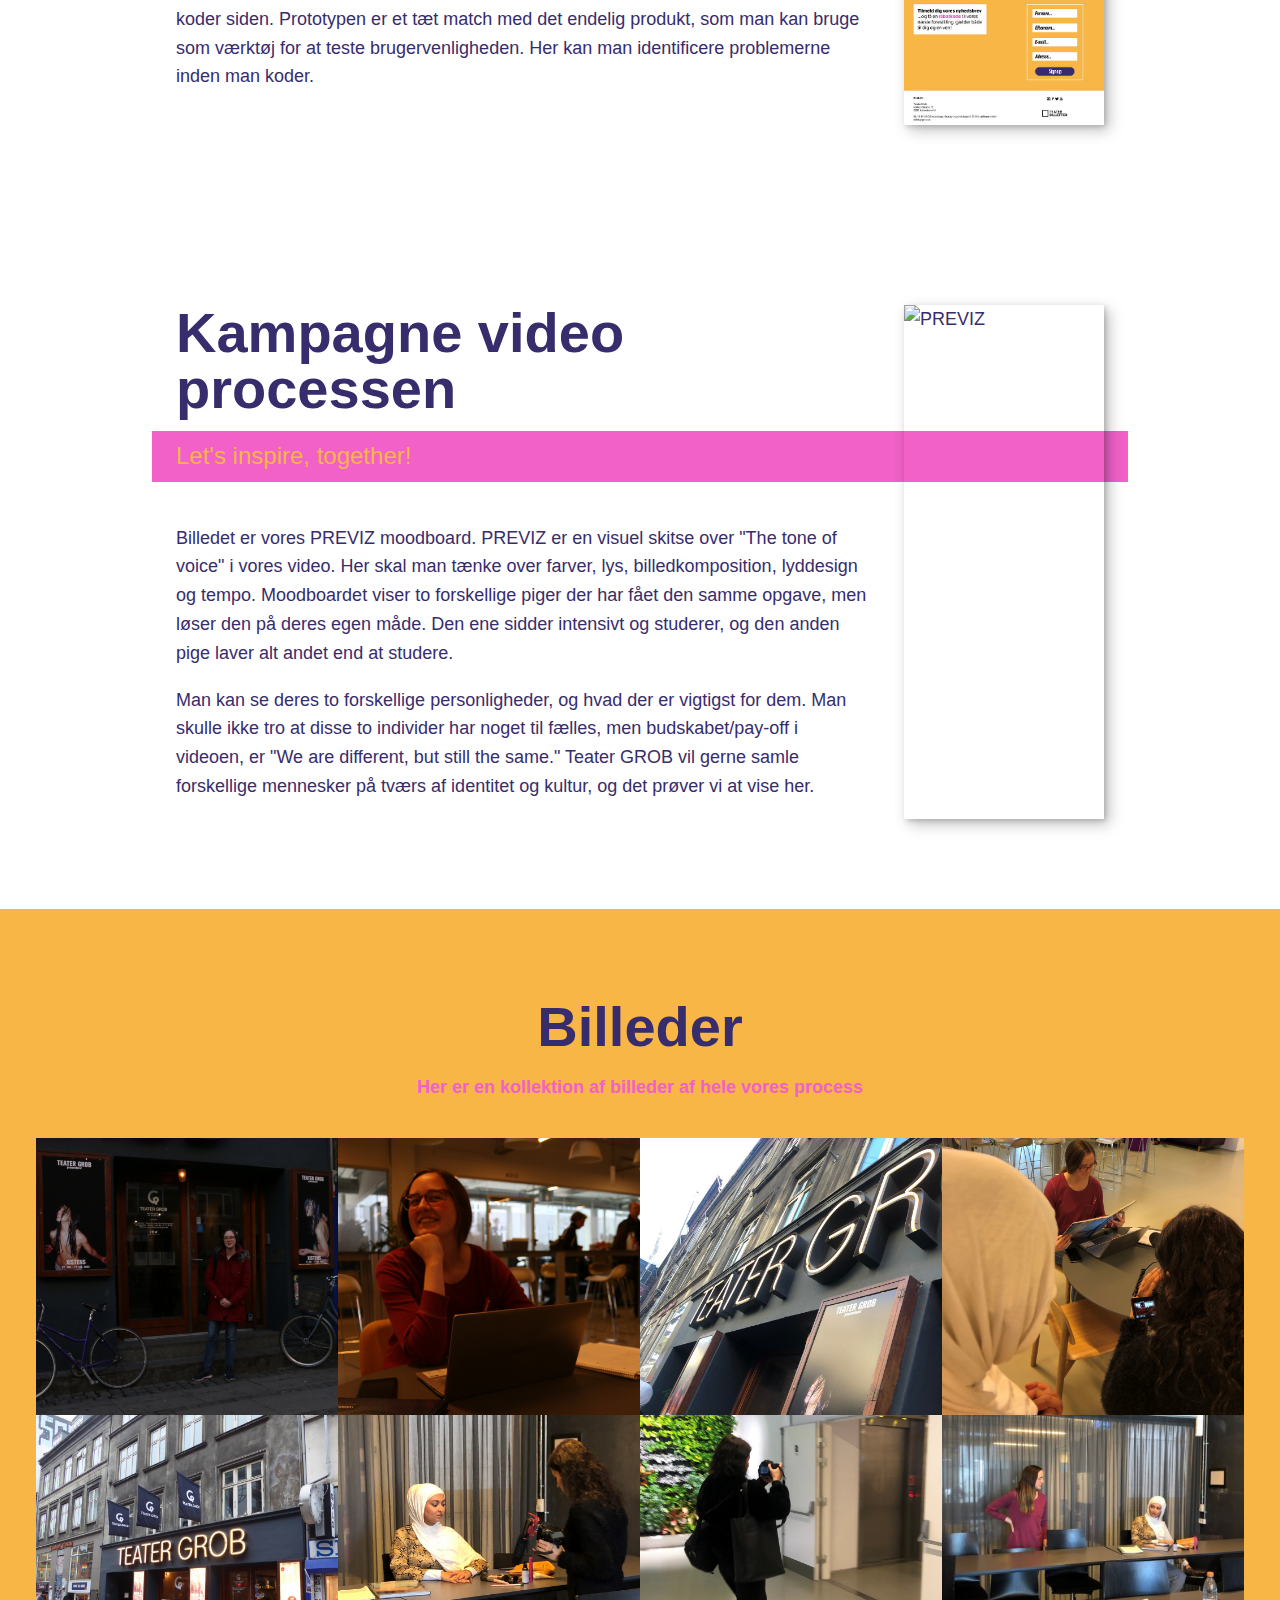
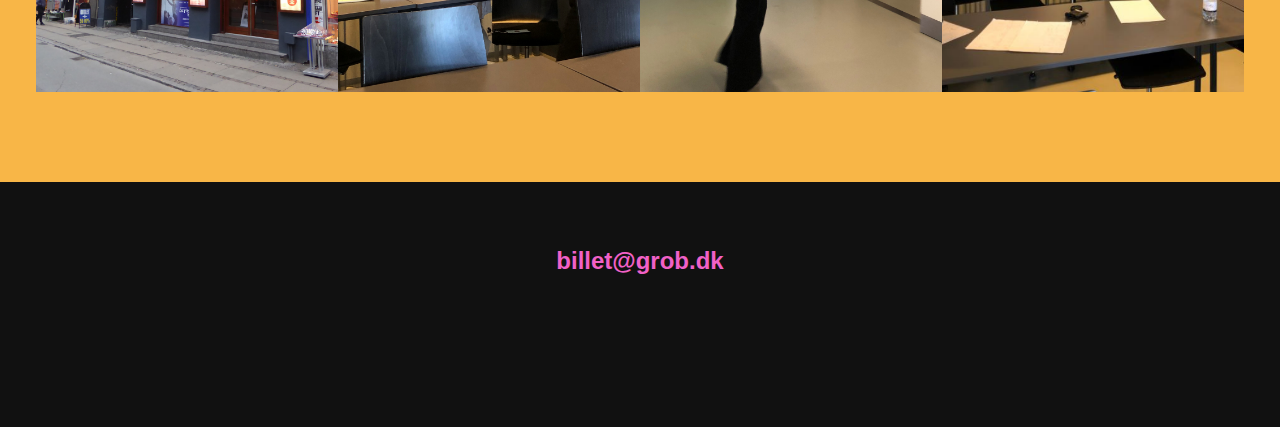
==== commit 9a0a4831: "lille tilføjelse" ====
--- a/portfolio.html
+++ b/portfolio.html
@@ -90,7 +90,7 @@
       <a
         href="https://xd.adobe.com/view/ae09d3f9-c893-459f-af8d-58c5754dcb14-fb5a/?fullscreen"
         class="btn"
-        >Tryk her for prototype</a
+        >Tryk her for XD prototype</a
       >
     </section>
 
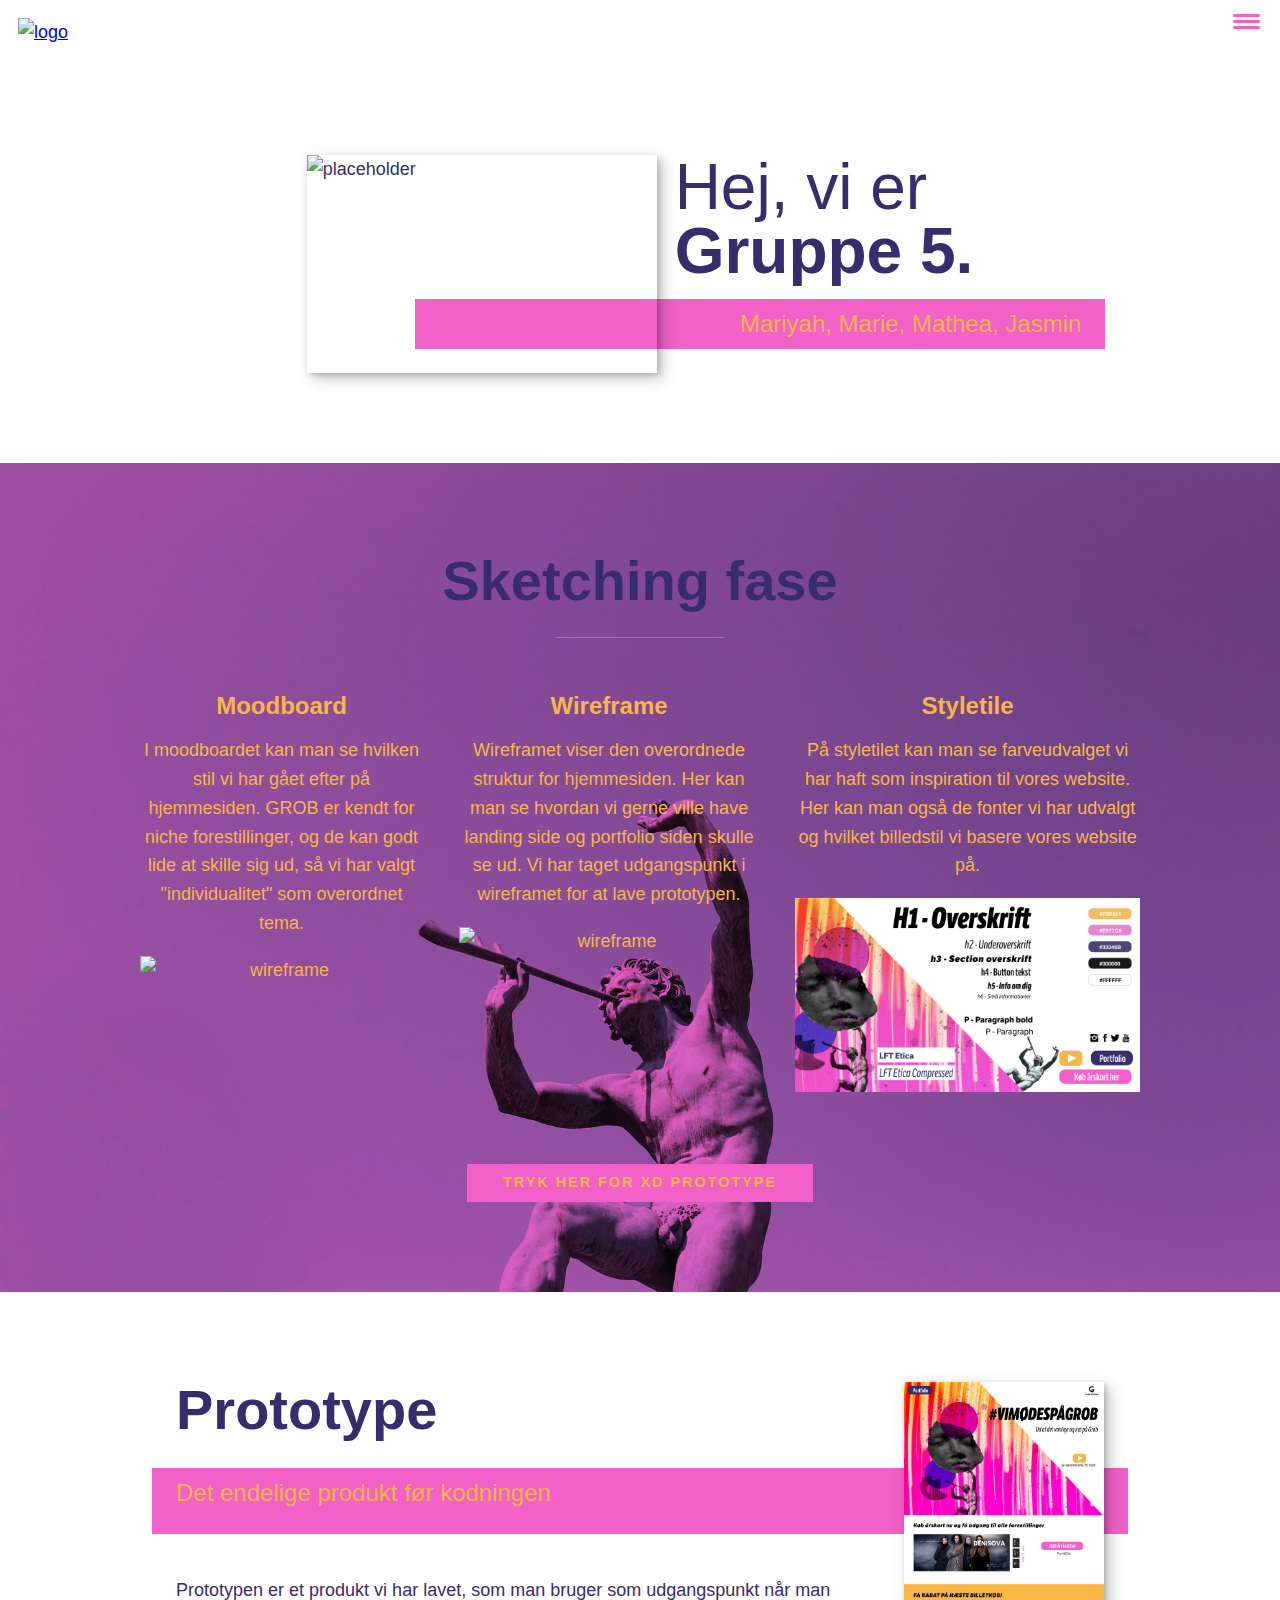
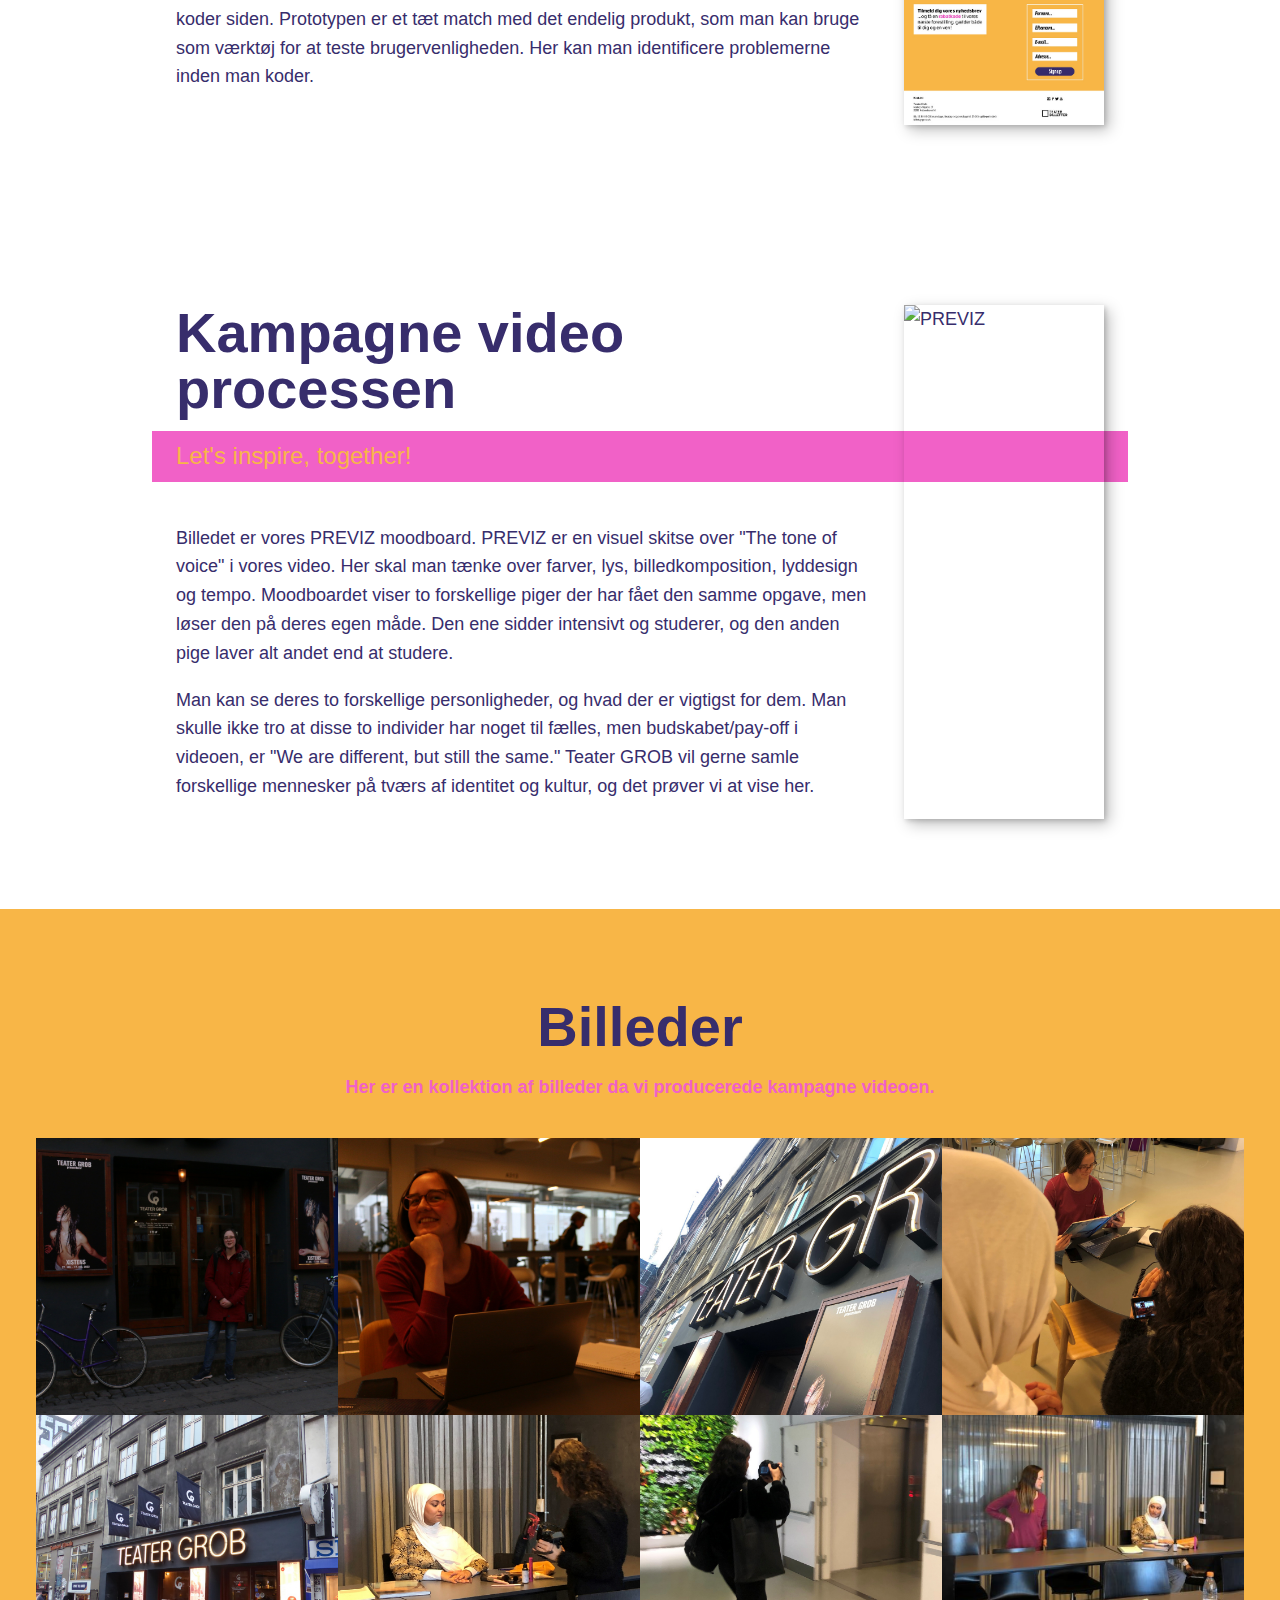
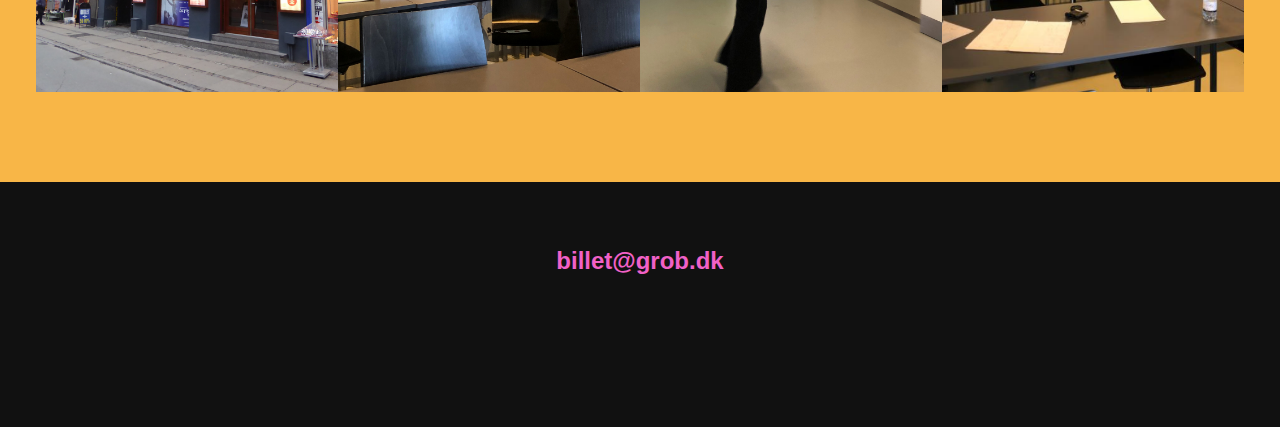
==== commit 52c9748e: "video upload" ====
--- a/portfolio.html
+++ b/portfolio.html
@@ -12,7 +12,7 @@
     <header>
       <!-- Her kan vi overveje om vi skal have et logo til siden -->
       <div class="logo">
-        <a href="index.html"> <img src="/images/LOGO.jpg" alt="logo" /> </a>
+        <a href="index.html"> <img src="images/LOGO.jpg" alt="logo" /> </a>
       </div>
 
       <button class="nav-toggle" aria-label="toggle navigation">
@@ -151,7 +151,7 @@
     <section class="pictures">
       <h2 class="section__title section__title--pictures">Billeder</h2>
       <p class="section_subtitle section__subtitle--pictures">
-        Her er en kollektion af billeder af hele vores process
+        Her er en kollektion af billeder da vi producerede kampagne videoen.
       </p>
 
       <div class="portfolio">
@@ -183,13 +183,14 @@
 
     <!-- footer section -->
     <footer class="footer">
-      <!-- replace with something else (email, adresse, link til facebook/instagram) -->
+      <!-- can be replaced with something else (email, adresse, link til facebook/instagram) -->
       <a href="billet@grob.dk" class="footer__link"
         >billet@grob.dk <i class="fa-solid fa-envelope"></i
       ></a>
 
       <ul class="social-list">
         <li class="social-list__item">
+          <!-- Font awesome - a website that gives you codes to use instead of brand icons (always needs to be linked in the bottom as a script tag)-->
           <a
             class="social-list__link"
             href="https://www.instagram.com/teatergrob/"
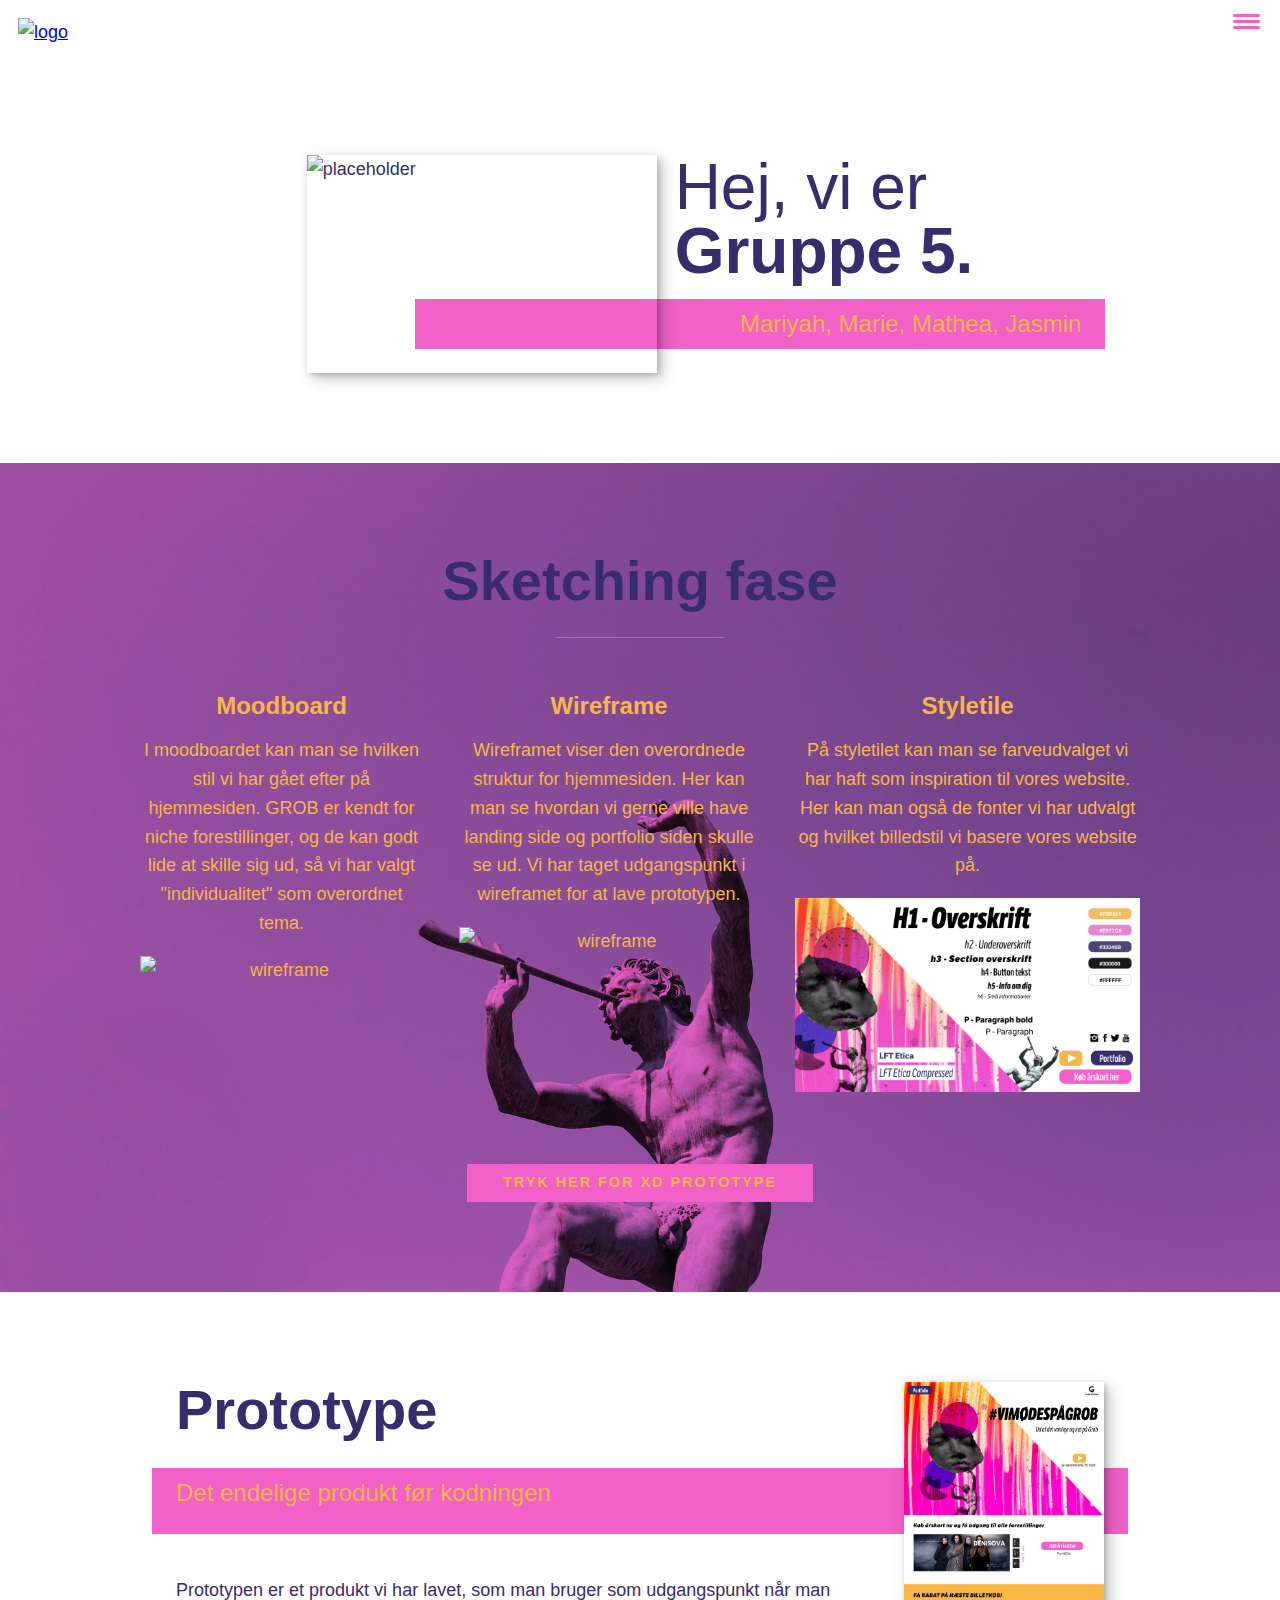
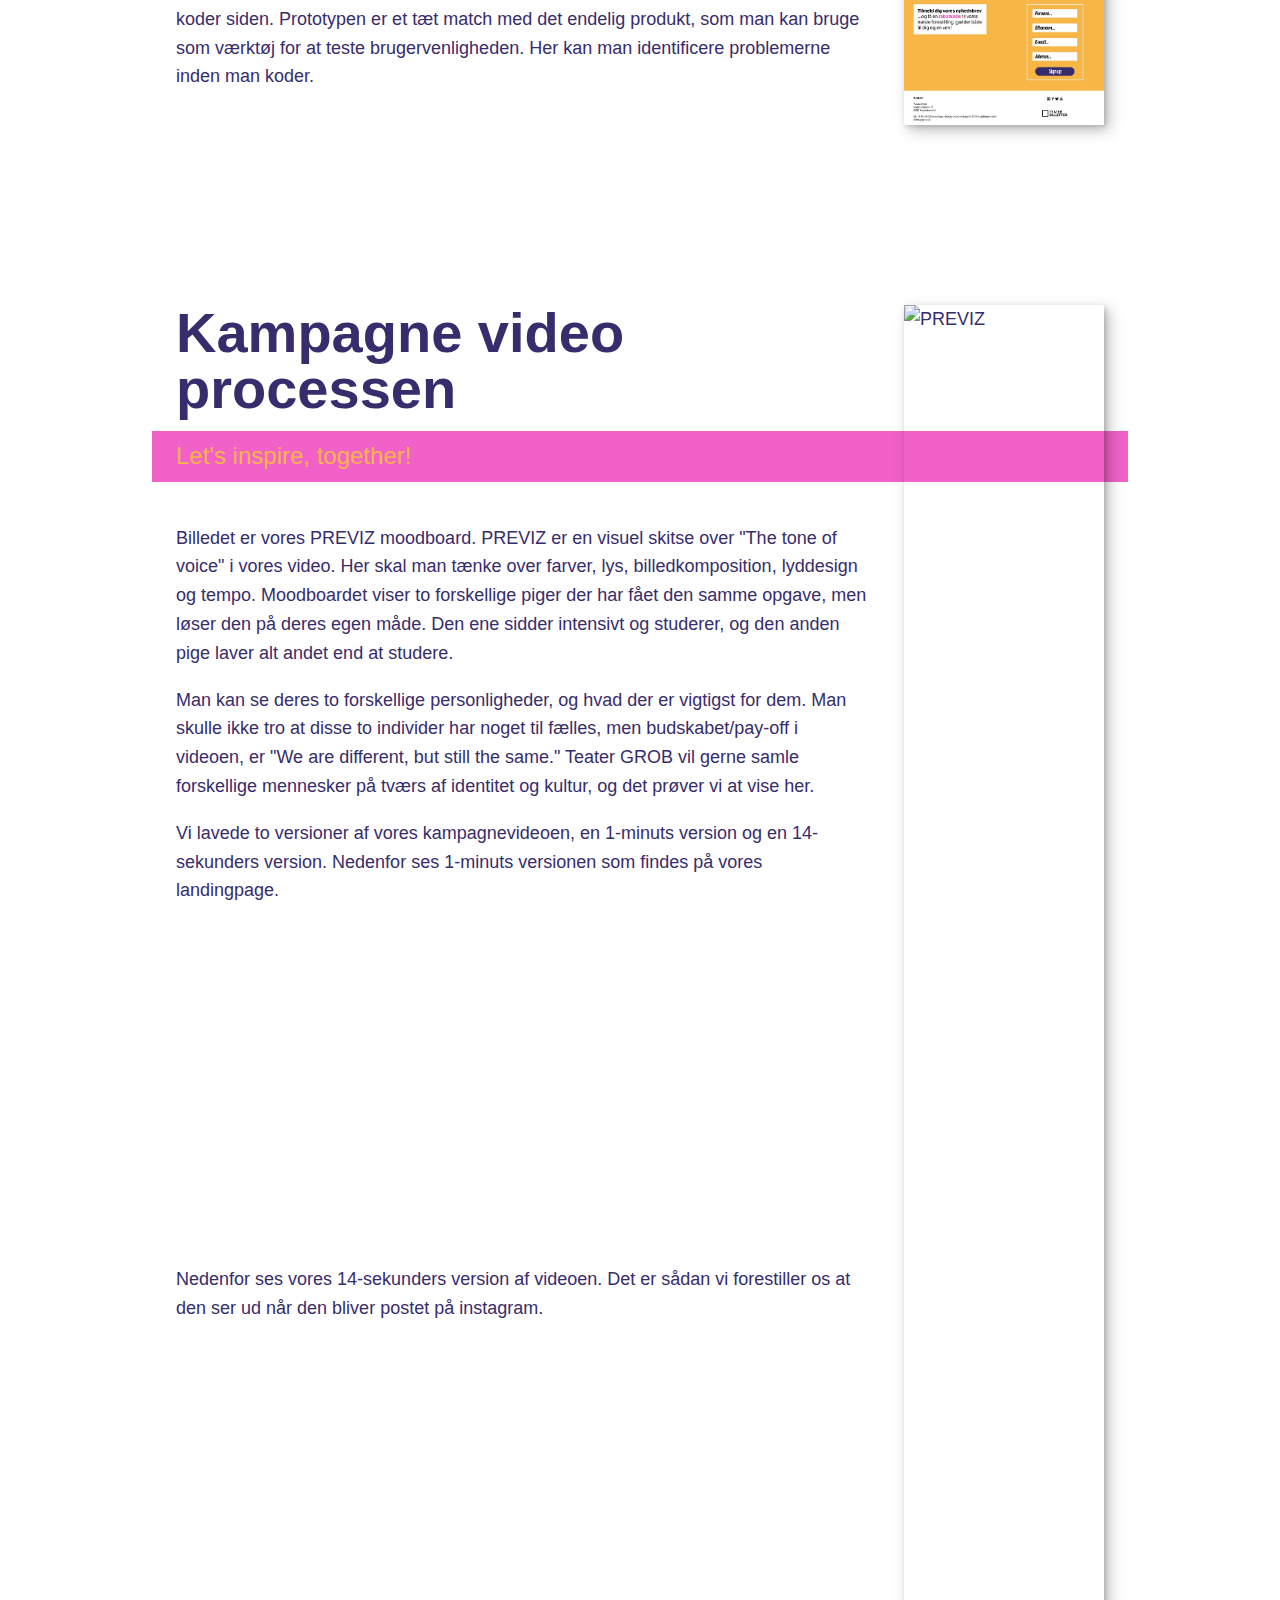
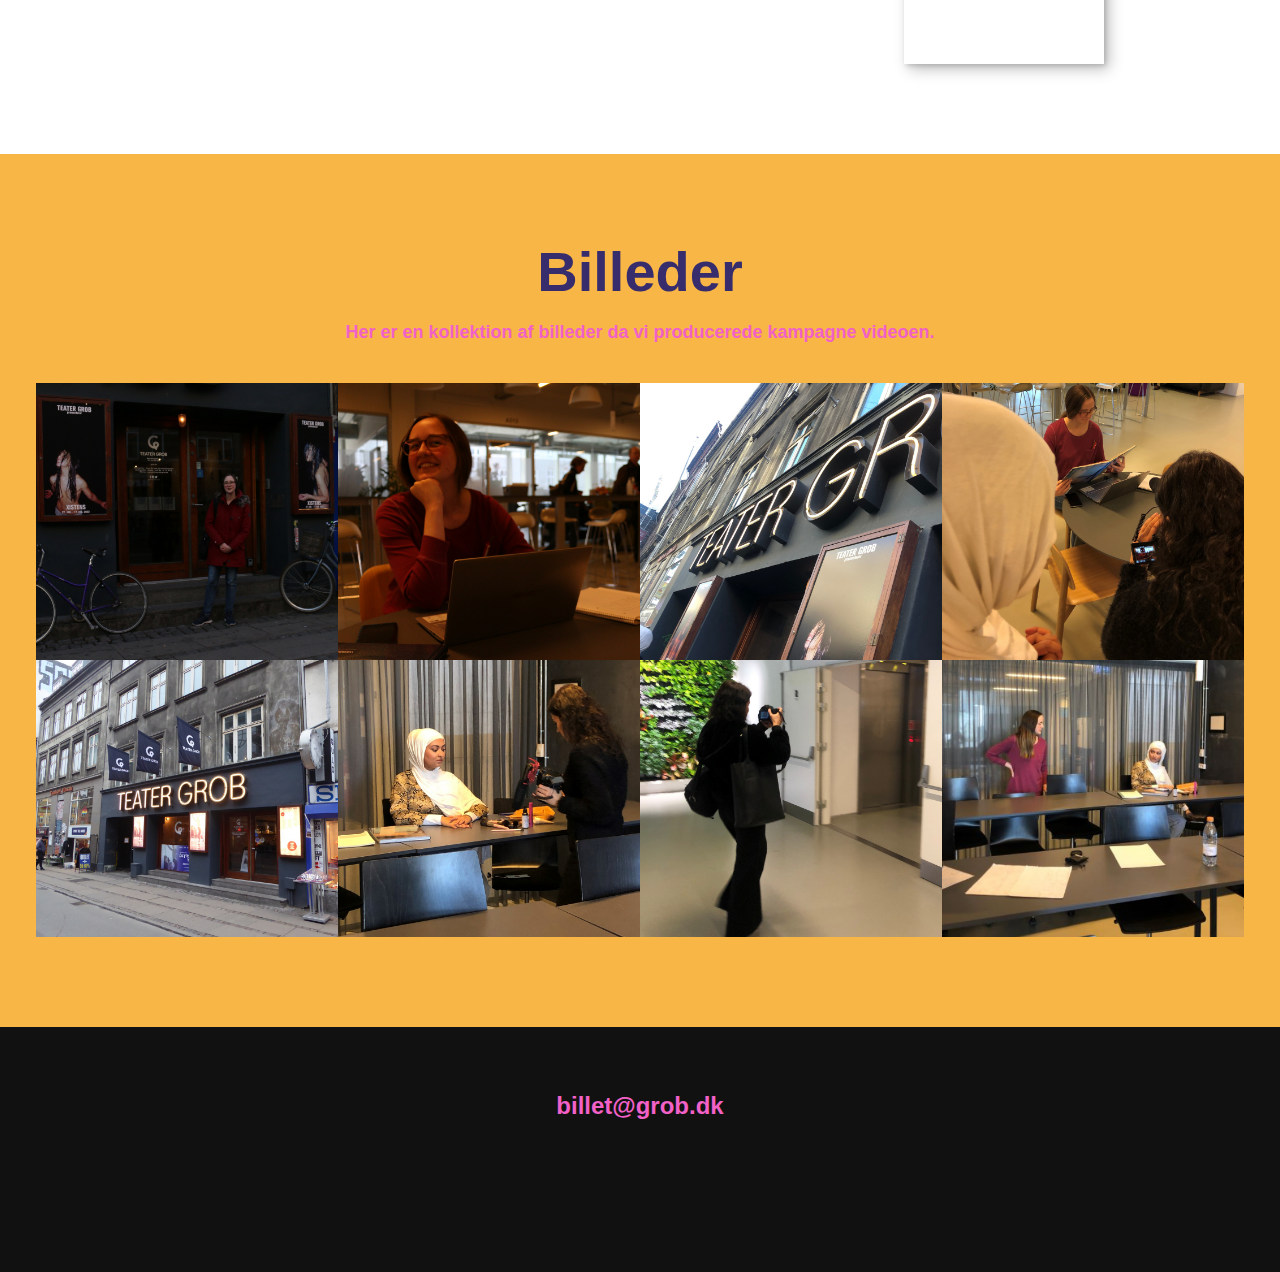
==== commit 2b5c99e1: "videoer sat ind i portfolio" ====
--- a/portfolio.html
+++ b/portfolio.html
@@ -138,6 +138,33 @@
           still the same." Teater GROB vil gerne samle forskellige mennesker på
           tværs af identitet og kultur, og det prøver vi at vise her.
         </p>
+        <p>
+          Vi lavede to versioner af vores kampagnevideoen, en 1-minuts version
+          og en 14-sekunders version. Nedenfor ses 1-minuts versionen som findes
+          på vores landingpage.
+        </p>
+        <iframe
+          width="560"
+          height="315"
+          src="https://www.youtube.com/embed/uukS8bGm9pw"
+          title="YouTube video player"
+          frameborder="0"
+          allow="accelerometer; autoplay; clipboard-write; encrypted-media; gyroscope; picture-in-picture"
+          allowfullscreen
+        ></iframe>
+        <p>
+          Nedenfor ses vores 14-sekunders version af videoen. Det er sådan vi
+          forestiller os at den ser ud når den bliver postet på instagram.
+        </p>
+        <iframe
+          width="560"
+          height="315"
+          src="https://www.youtube.com/embed/1S0XIurf3UI"
+          title="YouTube video player"
+          frameborder="0"
+          allow="accelerometer; autoplay; clipboard-write; encrypted-media; gyroscope; picture-in-picture"
+          allowfullscreen
+        ></iframe>
       </div>
 
       <img
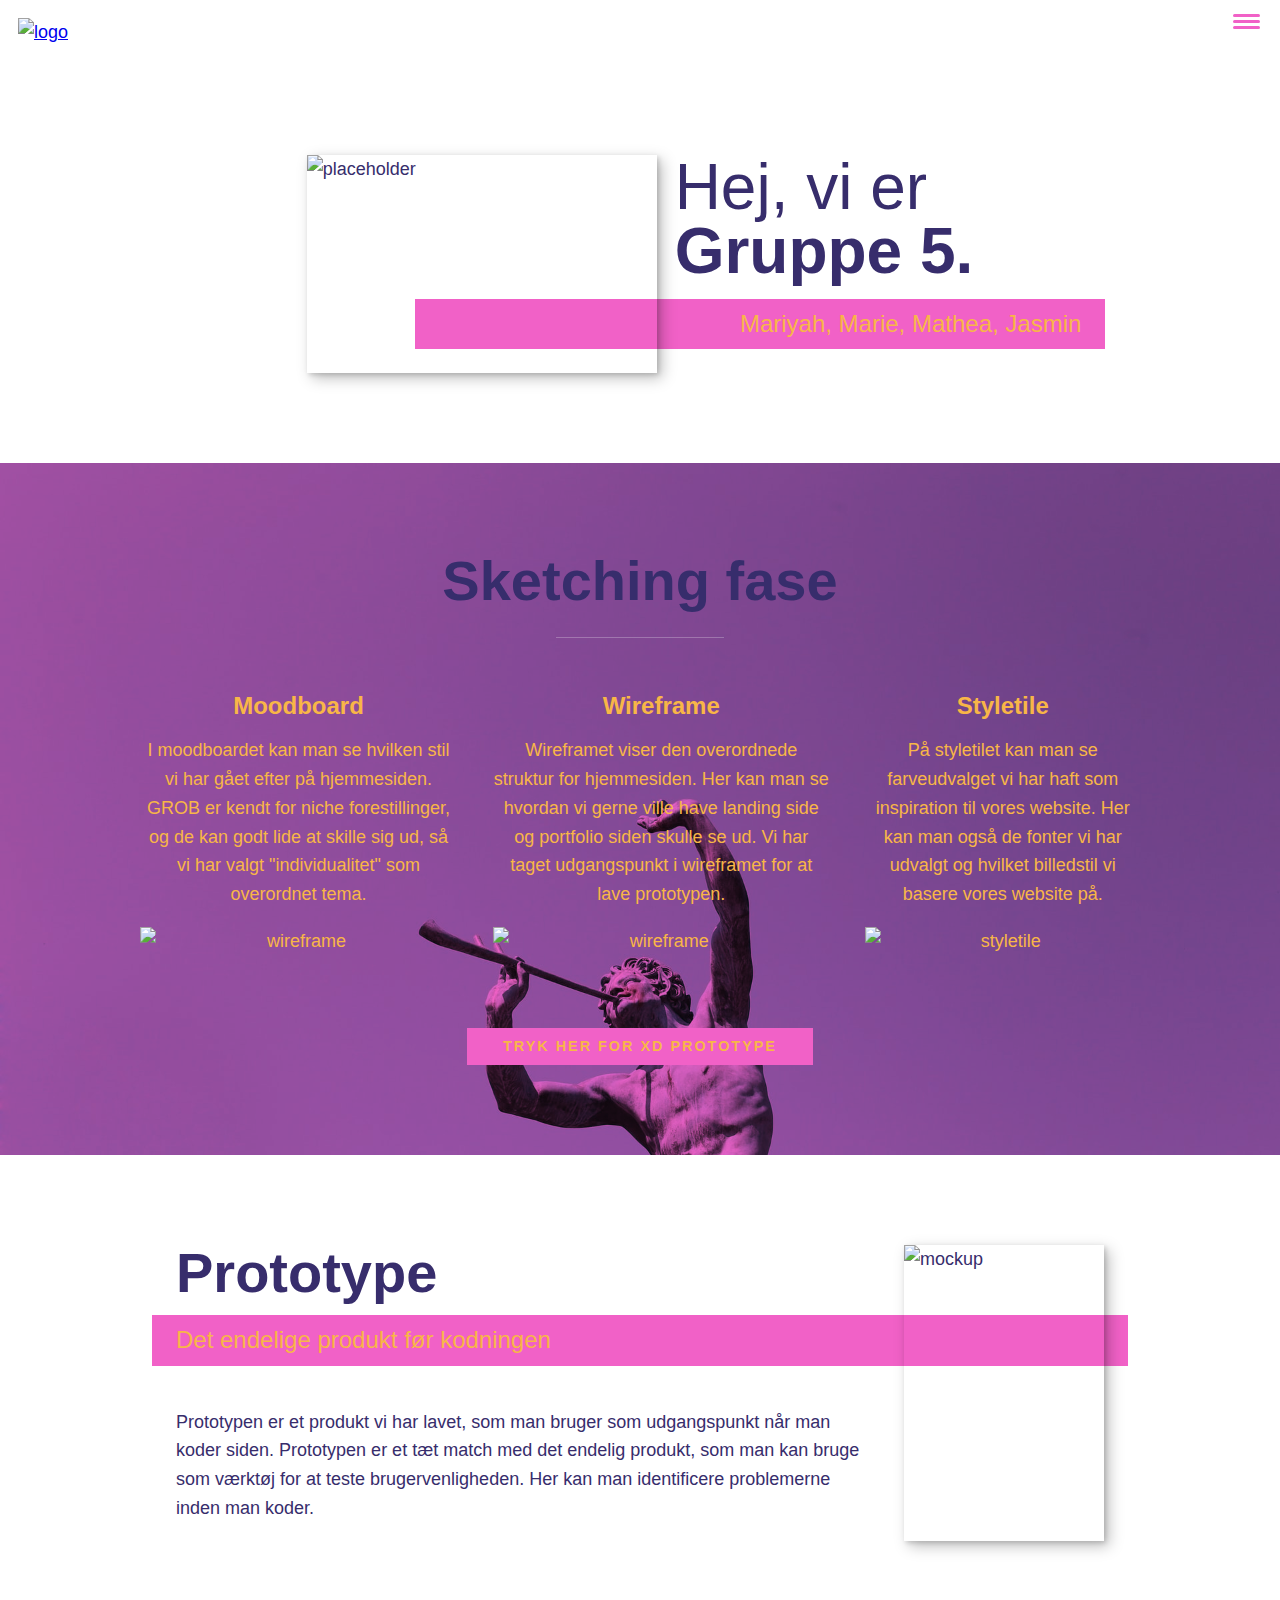
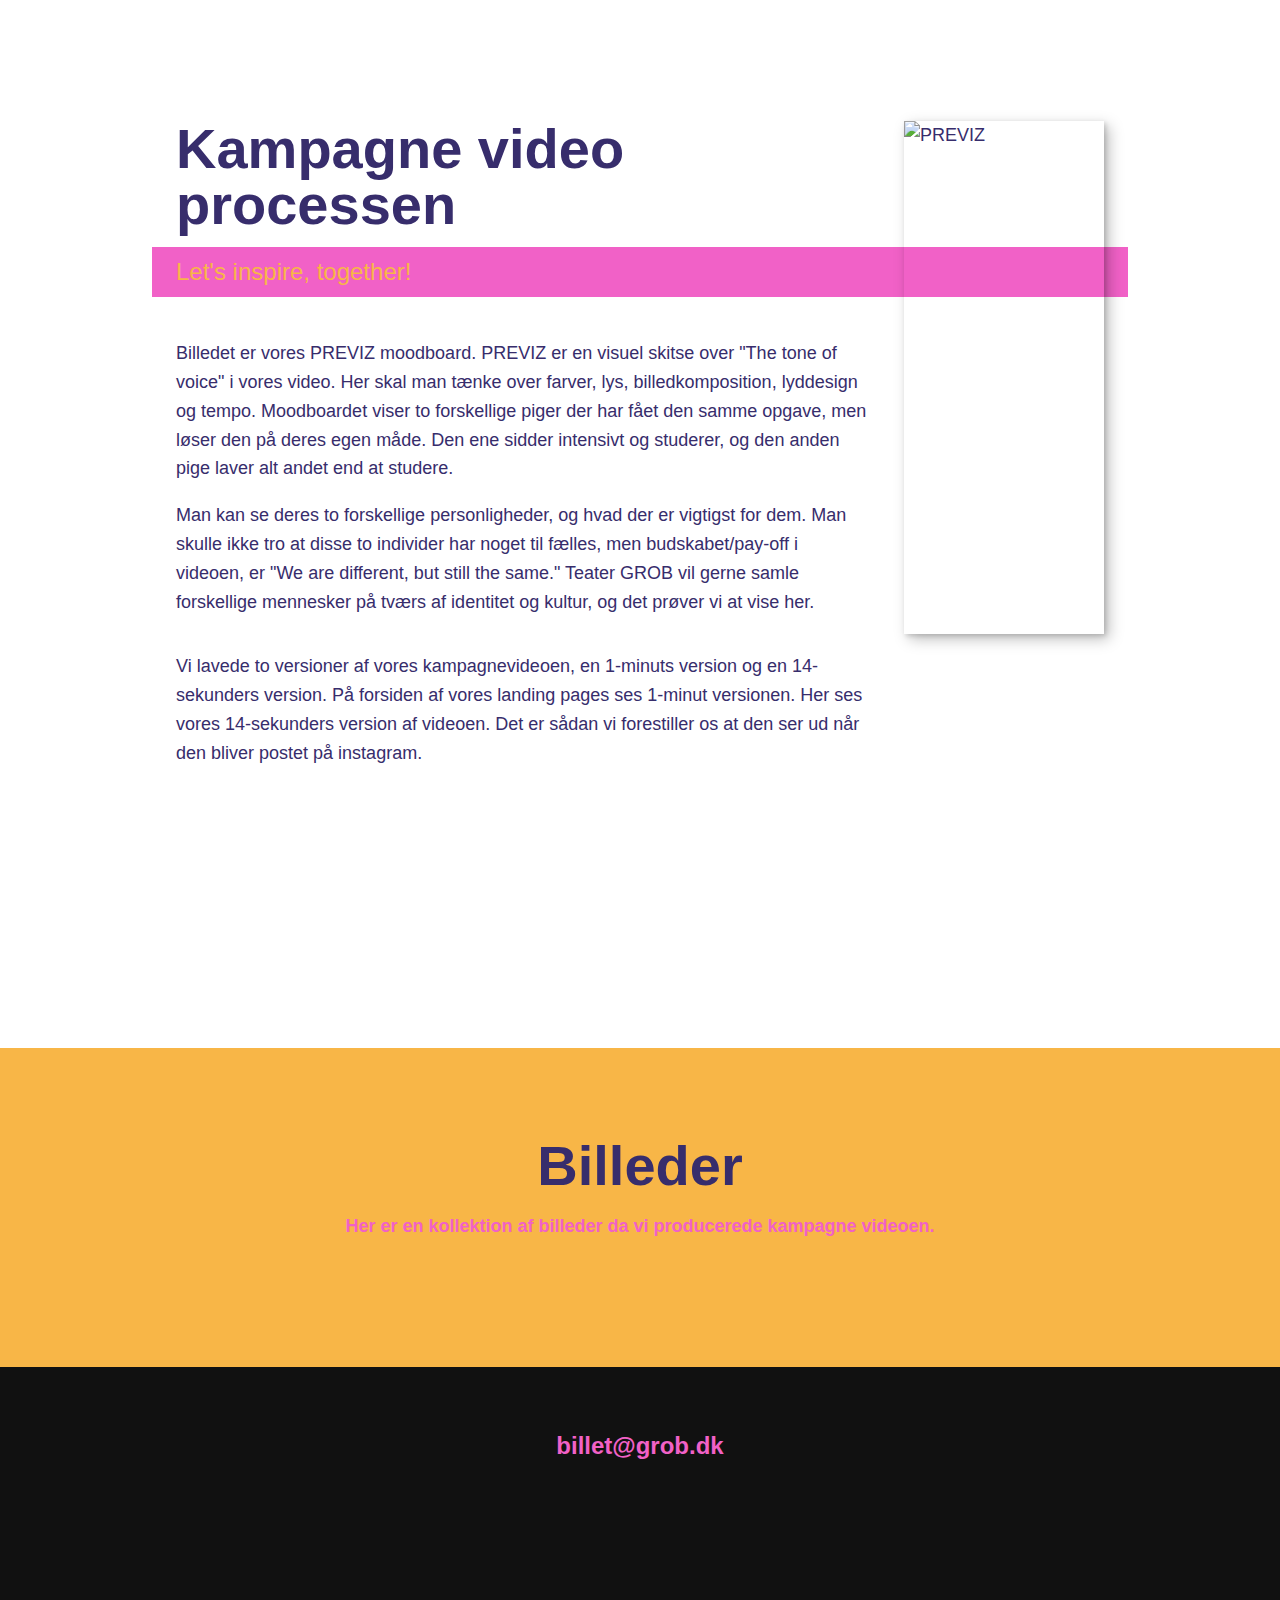
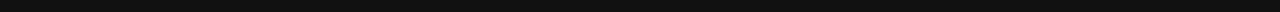
==== commit ffa44b5e: "ændring" ====
--- a/portfolio.html
+++ b/portfolio.html
@@ -12,7 +12,7 @@
     <header>
       <!-- Her kan vi overveje om vi skal have et logo til siden -->
       <div class="logo">
-        <a href="index.html"> <img src="images/LOGO.jpg" alt="logo" /> </a>
+        <a href="index.html"> <img src="images/LOGO.webp" alt="logo" /> </a>
       </div>
 
       <button class="nav-toggle" aria-label="toggle navigation">
@@ -48,7 +48,7 @@
       <p class="section__subtitle section__subtitle--intro">
         Mariyah, Marie, Mathea, Jasmin
       </p>
-      <img src="images/theater.jpg" alt="placeholder" class="intro__img" />
+      <img src="images/theater.webp" alt="placeholder" class="intro__img" />
     </section>
 
     <!-- Our process (calling it sketching instead of my services)-->
@@ -64,7 +64,11 @@
             overordnet tema.
           </p>
 
-          <img src="images/moodboard.png" alt="wireframe" class="sketch__img" />
+          <img
+            src="images/moodboard.webp"
+            alt="wireframe"
+            class="sketch__img"
+          />
         </div>
         <div class="sketch">
           <h3>Wireframe</h3>
@@ -74,7 +78,11 @@
             skulle se ud. Vi har taget udgangspunkt i wireframet for at lave
             prototypen.
           </p>
-          <img src="images/wireframe.png" alt="wireframe" class="sketch__img" />
+          <img
+            src="images/wireframe.webp"
+            alt="wireframe"
+            class="sketch__img"
+          />
         </div>
         <div class="sketch">
           <h3>Styletile</h3>
@@ -83,7 +91,11 @@
             til vores website. Her kan man også de fonter vi har udvalgt og
             hvilket billedstil vi basere vores website på.
           </p>
-          <img src="images/styletile.png" alt="styletile" class="sketch__img" />
+          <img
+            src="images/styletile.webp"
+            alt="styletile"
+            class="sketch__img"
+          />
         </div>
       </div>
 
@@ -110,7 +122,7 @@
         </p>
       </div>
 
-      <img src="images/mockup.png" alt="mockup" class="campain-vid__img" />
+      <img src="images/mockup.webp" alt="mockup" class="campain-vid__img" />
     </section>
 
     <!-- Section about the campain video -->
@@ -138,12 +150,20 @@
           still the same." Teater GROB vil gerne samle forskellige mennesker på
           tværs af identitet og kultur, og det prøver vi at vise her.
         </p>
-        <p>
-          Vi lavede to versioner af vores kampagnevideoen, en 1-minuts version
-          og en 14-sekunders version. Nedenfor ses 1-minuts versionen som findes
-          på vores landingpage.
-        </p>
-        <iframe
+      </div>
+      <img
+        src="images/videomoodboard.webp"
+        alt="PREVIZ"
+        class="campain-vid__img"
+      />
+      <p>
+        Vi lavede to versioner af vores kampagnevideoen, en 1-minuts version og
+        en 14-sekunders version. På forsiden af vores landing pages ses 1-minut
+        versionen. Her ses vores 14-sekunders version af videoen. Det er sådan
+        vi forestiller os at den ser ud når den bliver postet på instagram.
+      </p>
+      <div class="videos_container">
+        <!-- <iframe
           width="560"
           height="315"
           src="https://www.youtube.com/embed/uukS8bGm9pw"
@@ -151,11 +171,8 @@
           frameborder="0"
           allow="accelerometer; autoplay; clipboard-write; encrypted-media; gyroscope; picture-in-picture"
           allowfullscreen
-        ></iframe>
-        <p>
-          Nedenfor ses vores 14-sekunders version af videoen. Det er sådan vi
-          forestiller os at den ser ud når den bliver postet på instagram.
-        </p>
+        ></iframe> -->
+
         <iframe
           width="560"
           height="315"
@@ -166,12 +183,6 @@
           allowfullscreen
         ></iframe>
       </div>
-
-      <img
-        src="images/videomoodboard.png"
-        alt="PREVIZ"
-        class="campain-vid__img"
-      />
     </section>
 
     <!-- Section about the video pictures -->
@@ -183,28 +194,28 @@
 
       <div class="portfolio">
         <!-- portfolio item 1 -->
-        <img src="images/bts.png" alt="" class="portfolio__img" />
+        <img src="images/bts.webp" alt="" class="portfolio__img" />
 
         <!-- portfolio item 2 -->
-        <img src="images/bts2.png" alt="" class="portfolio__img" />
+        <img src="images/bts2.webp" alt="" class="portfolio__img" />
 
         <!-- portfolio item 3 -->
-        <img src="images/bts3.png" alt="" class="portfolio__img" />
+        <img src="images/bts3.webp" alt="" class="portfolio__img" />
 
         <!-- portfolio item 4 -->
-        <img src="images/bts4.png" alt="" class="portfolio__img" />
+        <img src="images/bts4.webp" alt="" class="portfolio__img" />
 
         <!-- portfolio item 5 -->
-        <img src="images/bts5.png" alt="" class="portfolio__img" />
+        <img src="images/bts5.webp" alt="" class="portfolio__img" />
 
         <!-- portfolio item 6 -->
-        <img src="images/bts6.png" alt="" class="portfolio__img" />
+        <img src="images/bts6.webp" alt="" class="portfolio__img" />
 
         <!-- portfolio item 7 -->
-        <img src="images/bts7.png" alt="" class="portfolio__img" />
+        <img src="images/bts7.webp" alt="" class="portfolio__img" />
 
         <!-- portfolio item 8 -->
-        <img src="images/bts8.png" alt="" class="portfolio__img" />
+        <img src="images/bts8.webp" alt="" class="portfolio__img" />
       </div>
     </section>
 
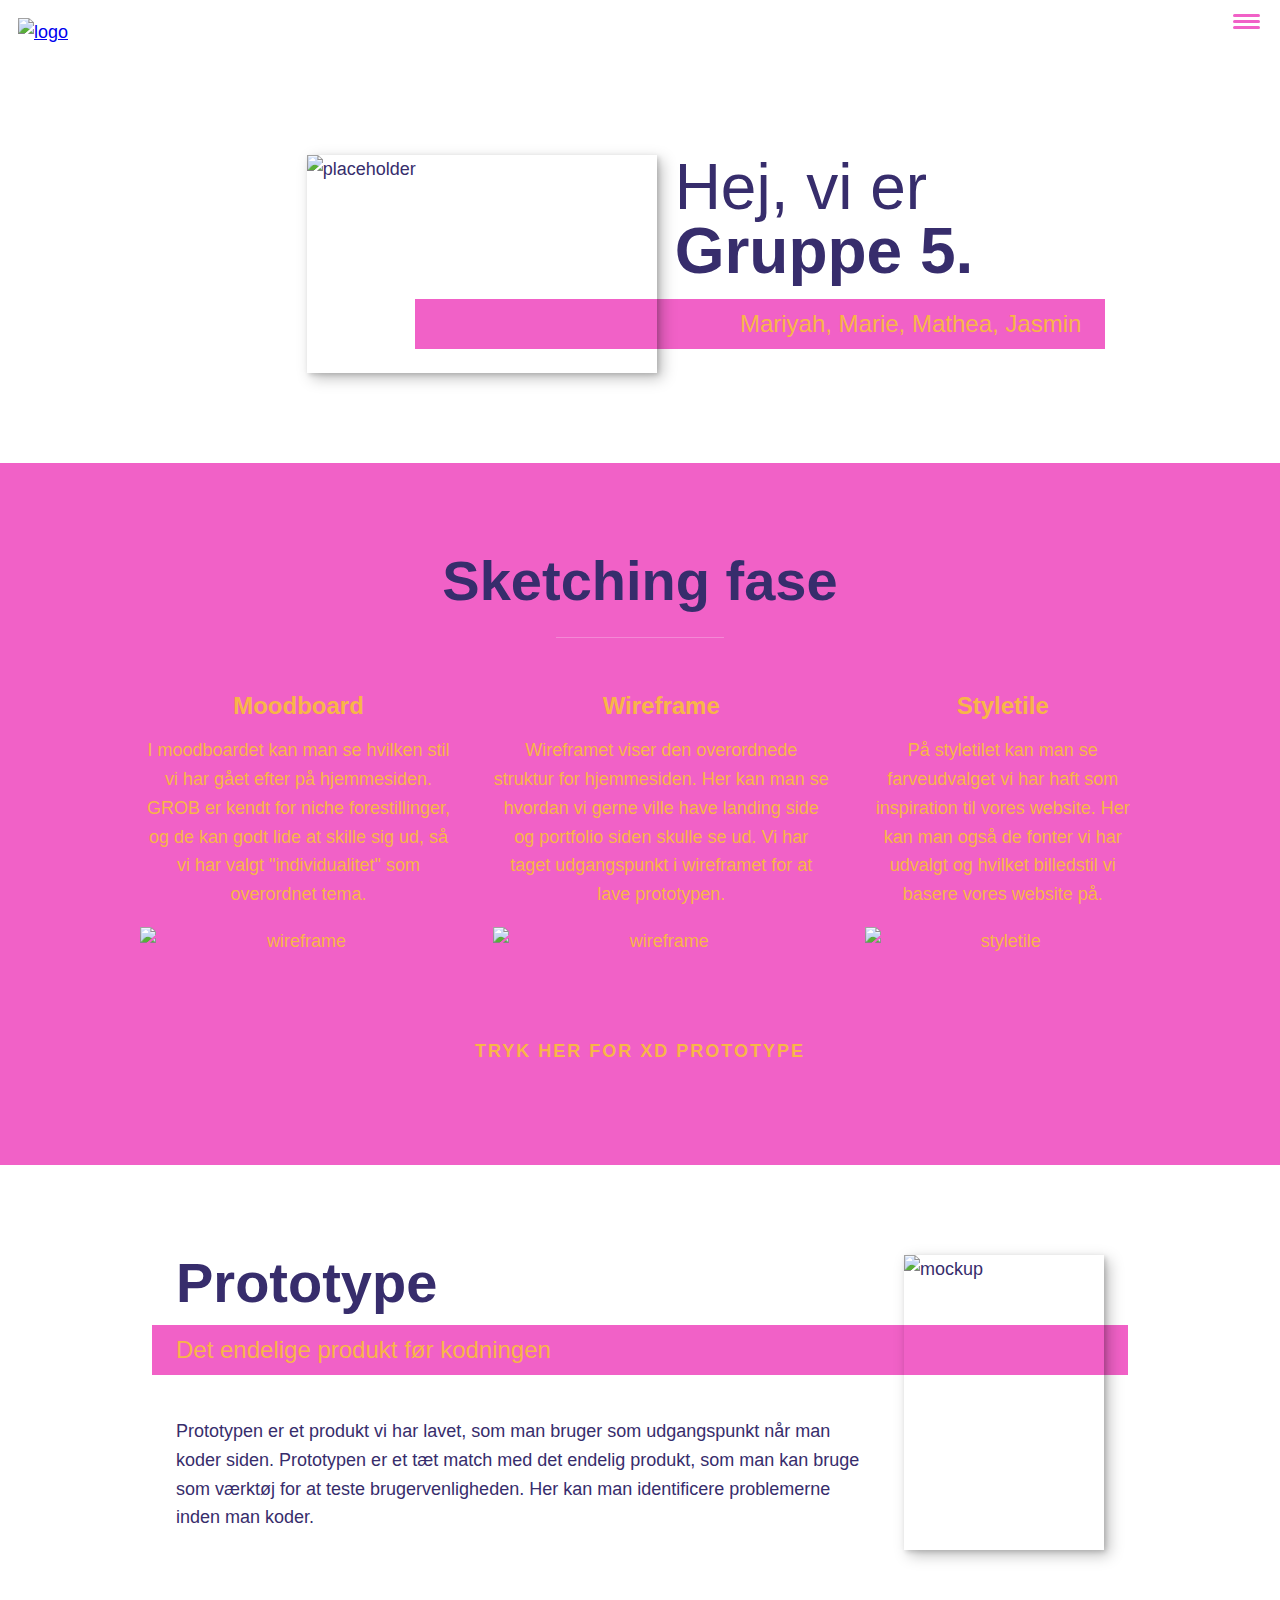
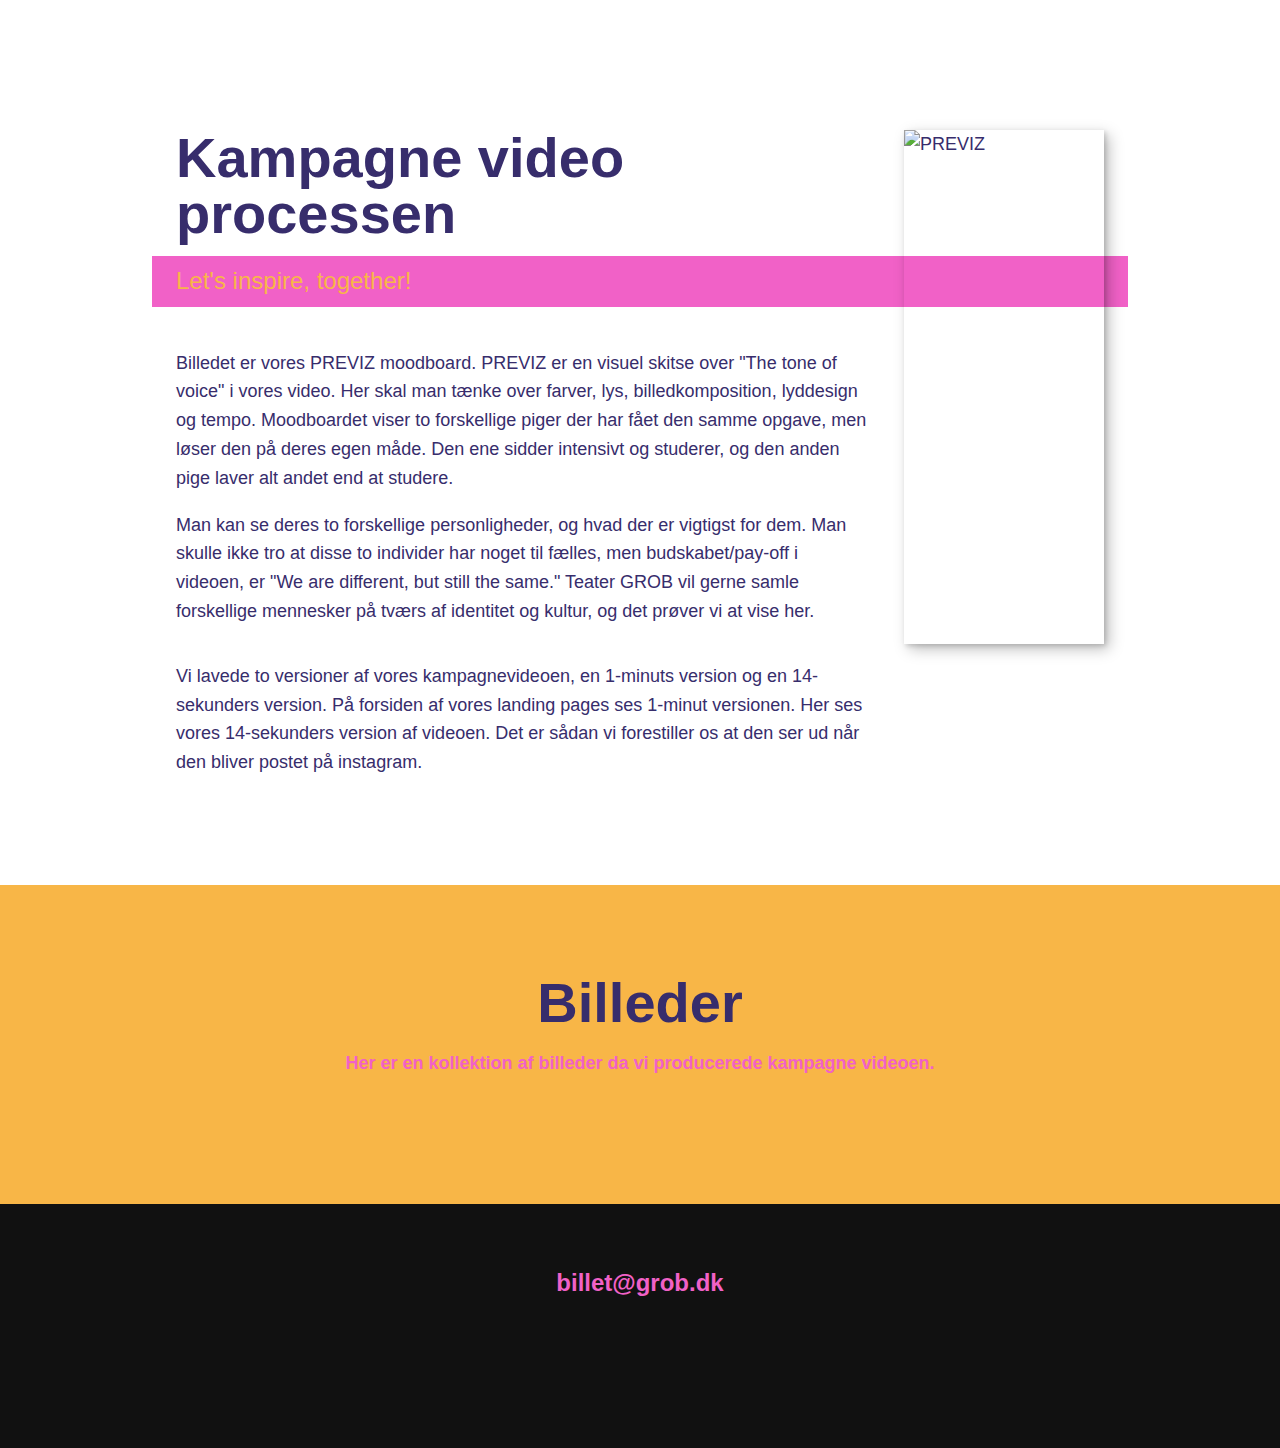
==== commit e71623d4: "video" ====
--- a/portfolio.html
+++ b/portfolio.html
@@ -172,7 +172,6 @@
           allow="accelerometer; autoplay; clipboard-write; encrypted-media; gyroscope; picture-in-picture"
           allowfullscreen
         ></iframe> -->
-
         <iframe
           width="560"
           height="315"
--- a/portfolio.css
+++ b/portfolio.css
@@ -7,26 +7,27 @@
 
 /***********custom properties - styletile***********/
 :root {
-  /* fonts */
+  /**fonts**/
   --ff-primary: "LFT Etica compressed", sans-serif;
   --ff-secondary: "LFT Etica", sans-serif;
-  /* font weight */
+  /**font weight**/
   --fw-reg: 300;
   --fw-bold: 900;
-  /* font and background colors */
+  /**font and background colors**/
   --clr-light: #ffffff;
   --clr-dark: #372d6c;
   --clr-medium: #f8b647;
   --clr-accent: #f161c7;
-  /* font size */
+  /**font sizes**/
   --fs-h1: 3rem;
   --fs-h2: 2.25rem;
   --fs-h3: 1.25rem;
   --fs-body: 1rem;
-
+  /**box shadow**/
   --bs: 0.25em 0.25em 0.77em rgba(0, 0, 0, 0.25),
     0.125em 0.125em 0.25em rgba(0, 0, 0, 0.15);
 }
+/**desktop version**/
 @media (min-width: 800px) {
   :root {
     --fs-h1: 4rem;
@@ -37,6 +38,7 @@
 }
 
 /***********General styling***********/
+/*So it doesnt jump when you scroll or click in the burger menu*/
 html {
   scroll-behavior: smooth;
 }
@@ -60,7 +62,7 @@
 }
 
 :focus {
-  /*on all links there will be a thick border around it to show you are about to press the button*/
+  /*on all links there will be a thick border around it to show you pressed the button*/
   outline: 3px solid var(--clr-accent);
   outline-offset: 3px;
 }
@@ -73,7 +75,7 @@
   color: var(--clr-medium);
   text-decoration: none;
   cursor: pointer;
-  font-size: 0.8em;
+  font-size: 1em;
   text-transform: uppercase;
   letter-spacing: 2px;
   font-weight: var(--fw-bold);
@@ -102,7 +104,7 @@
 p {
   font-size: var(--fs-body);
 }
-
+/***************section styling*****************/
 .section__title {
   margin-bottom: 0.25em;
 }
@@ -137,7 +139,7 @@
   padding: 1em;
 }
 .logo {
-  max-width: 150px;
+  max-width: 200px;
 }
 .nav {
   position: fixed;
@@ -149,7 +151,7 @@
   right: 0;
   z-index: 100;
 
-  /*moving the nav off the screen if at 100% and moving it to half of the screen if at 50% - 0% makes it easier to style it for now*/
+  /*moving the nav off the screen if at 100% and moving it to half of the screen if at 50% - 0% makes it easier to style it*/
   transform: translateX(100%);
   transition: transform 250ms cubic-bezier(0.5, 0, 0.5, 1);
 }
@@ -163,7 +165,7 @@
   margin: 0;
   padding: 0;
 }
-
+/*Color inherit - inherited from the element's parent*/
 .nav__link {
   color: inherit;
   font-weight: var(--fw-bold);
@@ -241,10 +243,11 @@
 .intro__img {
   box-shadow: var(--bs);
 }
+/*Property used to display an element as a inline-level block container*/
 .section__subtitle--intro {
   display: inline-block;
 }
-
+/*Grid template areas - specifies areas within the grid layout*/
 @media (min-width: 600px) {
   .intro {
     display: grid;
@@ -254,6 +257,7 @@
     grid-template-areas: "img title" "img subtitle";
     grid-template-columns: min-content max-content;
   }
+  /*grid area - specifies a grid item's size and location within a grid (the edges of its grid area)*/
   .intro__img {
     box-shadow: var(--bs);
     grid-area: img;
@@ -281,8 +285,8 @@
 .our-sketching {
   background-color: var(
     --clr-accent
-  ); /* placeholder picture if background picture doesnt show up */
-  background-image: url(images/ourprocess.jpg);
+  ); /* placeholder color if background picture doesnt show up on certain computers or while the picture loads */
+  background-image: url(images/ourprocess.webp);
   background-size: cover;
   background-blend-mode: multiply;
   color: var(--clr-medium);
@@ -307,7 +311,7 @@
   margin-bottom: 4em;
 }
 .sketch {
-  /*keeping the three columns in a bigger screen*/
+  /*keeping the three columns on a bigger screen*/
   max-width: 500px;
   margin: 0 auto;
 }
@@ -327,7 +331,7 @@
   height: 100px;
   background-size: cover;
 } */
-/***********campaign video section - here we write about the process of the campaign video***********/
+/***********campaign video section - the process of the campaign video***********/
 .campaign-vid {
   max-width: 1000px;
   margin: 0 auto;
@@ -348,6 +352,7 @@
   .section__title--campaignvid {
     grid-area: title;
   }
+  /*Calc() - lets you perform calculation when specifying css property values. (Funktionen tager et enkelt udtryk som sin parameter med udtrykkets resultat som er brugt som værdi)*/
   .section__subtitle--campaignvid {
     /*making sure the text on the colored bar will never touch the image*/
     grid-column: 1/-1;
@@ -364,6 +369,20 @@
     z-index: 2;
   }
 }
+
+.videos_container {
+  position: relative;
+  width: 100%;
+  padding-bottom: 56.25%;
+  height: 0;
+}
+.videos_container iframe {
+  position: absolute;
+  top: 0;
+  left: 0;
+  width: 100%;
+  height: 100%;
+}
 /***********portfolio sectionen***********/
 .pictures {
   background-color: var(--clr-medium);
